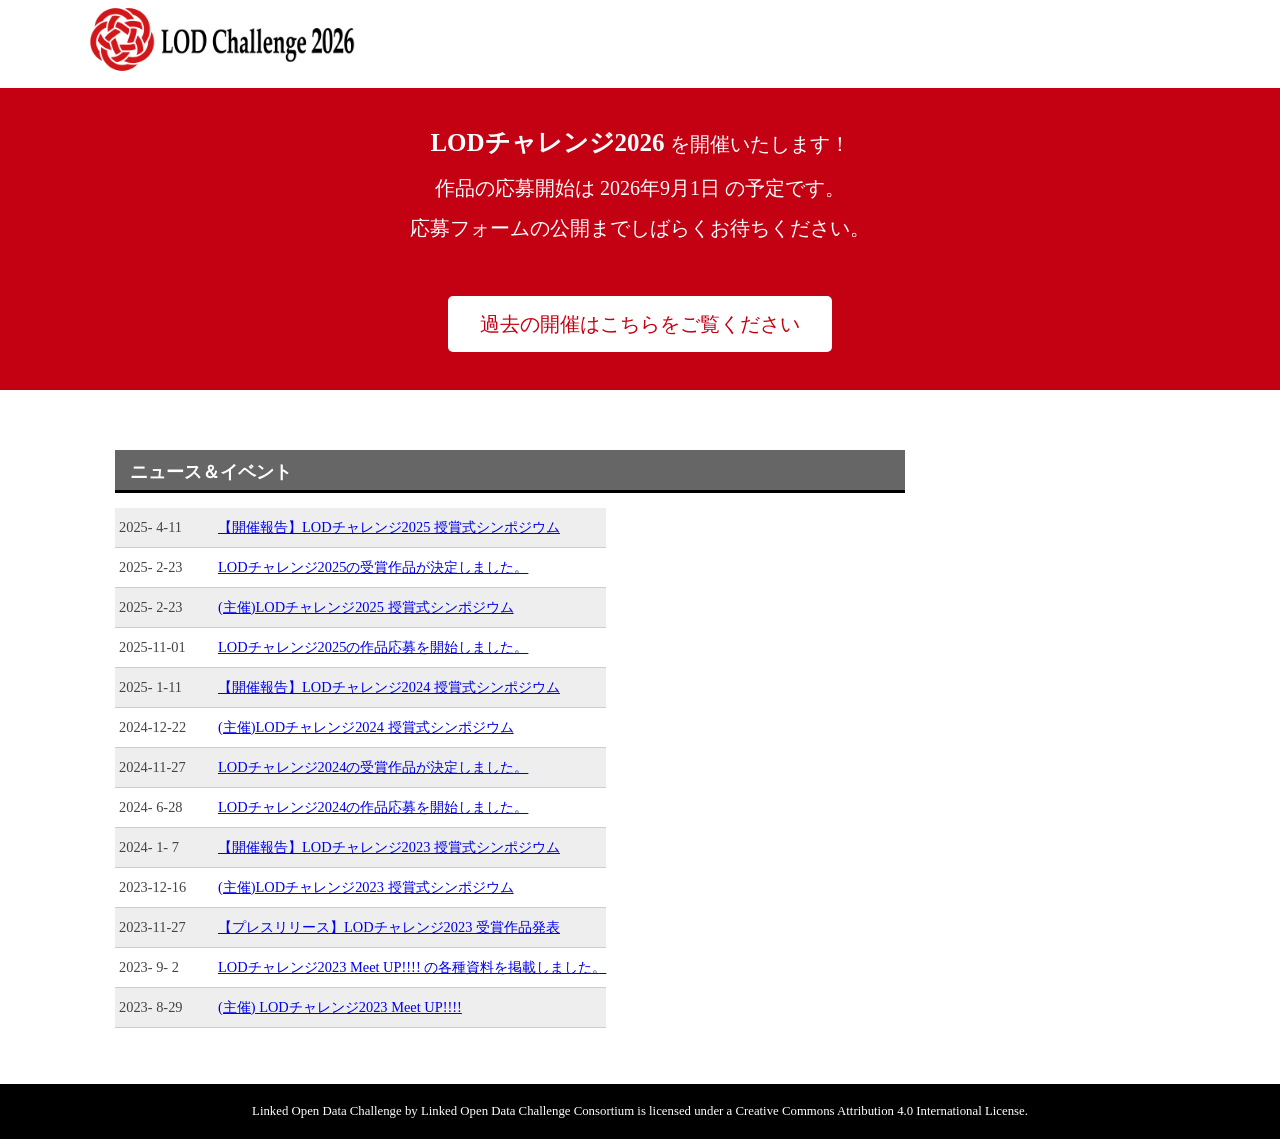
==== docs/index.html @ a2f98769 "update" ====
<!DOCTYPE html>
<html>
<head>
<meta http-equiv="Content-Type" content="text/html; charset=utf-8" />
<meta name="viewport" content="width=device-width,initial-scale=1.0,minimum-scale=1.0" />
<meta name="keywords" content="Linked Open Data Challenge 2026,LODチャレンジ2026,LODチャレンジ,Linked Open Data, LOD,オープンデータ,Open Data,Semantic Web,Ontology,人工知能,AI,ビッグデータ,データサイエンス,コンテスト,artificial intelligence" />
<meta name="description" content="Linked Open Data Challenge 2026 (LODチャレンジ2026)" />
<meta http-equiv="Content-Language" content="ja" />
<meta http-equiv="Content-Script-Type" content="text/javascript" />
<meta http-equiv="Content-Style-Type" content="text/css" />
<meta http-equiv="imagetoolbar" content="no" />
<!--OGP設定-->
<meta property="og:site_name" content="LODチャレンジ2026" />
<meta property="og:title" content="LODチャレンジ2026" />
<meta property="og:url" content="https://2026.lodc.jp/" />
<meta property="og:image" content="https://2026.lodc.jp/images/logo_img/2026_sns_share_img1.jpg" />
<meta property="og:description" content="LODチャレンジ2026" />
<meta property="og:type" content="website" />

<!--Twitter Card設定-->
<meta name="twitter:card" content="summary_large_image">
<meta name="twitter:site" content="@LodJapan">
<meta name="twitter:creator" content="@LodJapan">
<meta name="twitter:title" content="LODチャレンジ2026">
<meta name="twitter:description" content="LODチャレンジ2026">
<meta name="twitter:image:src" content="https://2026.lodc.jp/images/logo_img/2026_sns_share_img1.jpg">
<link rel="canonical" href="https://2026.lodc.jp/" />
<link href="./css/index.css" rel="stylesheet" type="text/css" media="all" />
<link rel="icon" href="https://2026.lodc.jp/favicon.ico"> <!-- ファビコン -->
<link rel="apple-touch-icon" sizes="180x180" href="https://2026.lodc.jp/apple-touch-icon.png"> <!-- スマホ用アイコン -->

<title>Linked Open Data Challenge 2026 (LODチャレンジ2026)</title>
</head>
<body>

<!------------------------------------ ここからメインコンテンツ ---------------------------------->
<div id="headerContentsFrame">
<a href="./"><img id="headerLogoImg" src="./images/logo_img/top_logo.png"></a>

</div>

<div class="redContentsFrame">

	<div class="redTextArea">
	<span style="font-size:125%;font-weight:bold;">LODチャレンジ2026</span> を開催いたします！<br>
	作品の応募開始は 2026年9月1日 の予定です。<br>
	応募フォームの公開までしばらくお待ちください。<br><br>
	<a href="https://2025.lodc.jp/previous.html" class="bg_white_rec" style="color: #C40013;" >過去の開催はこちらをご覧ください</a><br>
	
	</div>
	
</div>
<div class="mainContentsFrame flexFrame">
	<div class="mainLeftFrame" >
		<h2>ニュース＆イベント</h2>
		<!-- この部分のリンクは絶対パスで書くこと（previous.htmlに毎年分を積み重ねるため） -->
		<table class="newsTable">
		<tr>
		<th>2025- 4-11</th>
		<td><a href="https://2025.lodc.jp/awardSymposium2025Report.html">【開催報告】LODチャレンジ2025 授賞式シンポジウム</a></td></tr>
		<tr><th>2025- 2-23</th>
		<td><a href="https://2025.lodc.jp/awardPressRelease2025.html">LODチャレンジ2025の受賞作品が決定しました。</a></td></tr>
		<tr><th>2025- 2-23</th>
		<td><a href="https://lodc2025awards.peatix.com/">(主催)LODチャレンジ2025 授賞式シンポジウム</a></td></tr>
		<tr><th>2025-11-01</th>
		<td><a href="https://2025.lodc.jp/entry.html">LODチャレンジ2025の作品応募を開始しました。</a></td></tr>
		<th>2025- 1-11</th>
		<td><a href="https://2024.lodc.jp/awardSymposium2024Report.html">【開催報告】LODチャレンジ2024 授賞式シンポジウム</a></td></tr>
		<tr><th>2024-12-22</th>
		<td><a href="https://lodc2024awards.peatix.com/">(主催)LODチャレンジ2024 授賞式シンポジウム</a></td></tr>
		<tr><th>2024-11-27</th>
		<td><a href="https://2024.lodc.jp/awardPressRelease2024.html">LODチャレンジ2024の受賞作品が決定しました。</a></td></tr>
		<tr><th>2024- 6-28</th>
		<td><a href="https://2024.lodc.jp/entry.html">LODチャレンジ2024の作品応募を開始しました。</a></td></tr>
		<tr><th>2024- 1- 7</th>
		<td><a href="https://2023.lodc.jp/awardSymposium2023Report.html">【開催報告】LODチャレンジ2023 授賞式シンポジウム</a></td></tr>
		<tr><th>2023-12-16</th>
		<td><a href="https://lodc2023awards.peatix.com/">(主催)LODチャレンジ2023 授賞式シンポジウム</a></td></tr>
		<tr><th>2023-11-27</th>
		<td><a href="https://2023.lodc.jp/awardPressRelease2023.html">【プレスリリース】LODチャレンジ2023 受賞作品発表</a></td></tr>
		<tr><th>2023- 9- 2</th>
		<td><a href="https://2023.lodc.jp/technical_issue.html">LODチャレンジ2023 Meet UP!!!! の各種資料を掲載しました。</a></td></tr>
		<tr><th>2023- 8-29</th>
		<td><a href="https://lodc2023mu.peatix.com/">(主催) LODチャレンジ2023 Meet UP!!!!</a></td>
		</tr>
		</table>
	</div>
	<div class="mainRightFrame">
		<iframe src="https://www.facebook.com/plugins/page.php?href=https%3A%2F%2Fwww.facebook.com%2FLOD.challenge.Japan%2F&tabs=timeline&width=250&height=600&small_header=true&adapt_container_width=true&hide_cover=true&show_facepile=true&appId"
		style="border:none;overflow:hidden;height:600px;" scrolling="no" frameborder="0" allowTransparency="true"></iframe>
	</div>
</div>

</div>
<div id="footerContentsFrame">
	<p id="copyright">
		Linked Open Data Challenge by Linked Open Data Challenge Consortium is licensed under a Creative Commons Attribution 4.0 International License.
	</p>
</div>
</body>
</html>
---- docs/css/index.css ----
body{ margin : 0 ; }
/******  　ヘッダーコンテンツの枠   ******************************/
#headerContentsFrame {
	-moz-box-sizing: border-box;
	box-sizing: border-box;
	margin: 0 auto ;
	margin-top: 5px ;
	margin-bottom: 0 ;
	width: 1100px;
	background: #fff;
}

/******  　左上のロゴ画像   *********************/
#headerLogoImg {
	display:inline-block; 
	height:69px;
}
/******  　トップのナビゲーションメニュー   **********************/
ul#navMenu {
	display:inline-block; 
	list-style:none;
	margin:0 0 -7px 30px;
	padding:0;
}
ul#navMenu li {
	display: table;
	border-right:1px solid #CCC;
	float:left;
}
ul#navMenu li a {
	display: table-cell;
	vertical-align: middle;
	height: 60px ;
	padding: 0 20px ;
	text-decoration:none;
	background:#EEE;
	color:#444;
	font-size:95%;
	font-weight:bold;
	line-height:1.3;
}
ul#navMenu li a:hover , ul#navMenu li a#current { /* マウスON時 , カレント時 */
	background:#C40013;
	color:#fff;
}

/******  　ヘッダーやフッターの境目のボーダーライン   ***********/
.borderLine{
	-moz-box-sizing: border-box;
	box-sizing: border-box;
	margin: 0 ;
	padding: 0 ;
	width: 100%;
	border-style:none;
	border-top:3px solid #C40013;
}

/******  　赤背景コンテンツの枠   *******************************/
.redContentsFrame {
	-moz-box-sizing: border-box;
	box-sizing: border-box;
	margin: 0 auto ;
	margin-top: 10px ;
	margin-bottom: 5px ;
	padding: 30px 25px ;
	width: 100%;
	background: #C40013;
	line-height: 2;
	text-align:center;
	color:#fff;
	font-size:125%;
}
.redTextArea a:link { color: #fff; }
.redTextArea a:visited { color: #fff; }
.redTextArea a:hover { color: #fff; }
.redTextArea a:active { color: #fff; }

.bg_white_rec {
	display: inline-block;
	background: white;
	color: #C40013;
	padding: 0.5rem 2rem;
	margin: 0.5rem 0;
	border-radius: 5px;
	text-decoration:none;
}
.bg_white_rec a:link { color: #C40013; }
.bg_white_rec a:visited { color: #C40013; }
.bg_white_rec a:hover { color: #C40013; }
.bg_white_rec a:active { color: #C40013; }

/******  　メインコンテンツの枠   *******************************/
.mainContentsFrame {
	-moz-box-sizing: border-box;
	box-sizing: border-box;
	margin: 0 auto ;
	margin-top: 10px ;
	margin-bottom: 10px ;
	padding: 0 25px ;
	width: 1100px;
	background:#FFF.
	line-height: 2;
	color:#444;
}
.flexFrame {
	display: flex;
}
/******  　フッターコンテンツの枠   *******************************/
#footerContentsFrame {
	-moz-box-sizing: border-box;
	box-sizing: border-box;
	padding: 5px 0 ;
	width: 100%;
	background: #000;
	line-height: 1.5;
	text-align:center;
	font-size:80%;
	color:#fff;
	margin-top: 50px ;
}

/******  　その他もろもろ   *******************************/
#mainLogoImg {
	width:250px;
	max-width:50%;
}
.mainContentsFrame h1 {
	margin-top:70px;
}
.mainContentsFrame h2 {
	font-size:110%;
	color:#FFFFFF;
	background:#666666;
	border-bottom:3px solid #000000;
	margin-top:50px;
	padding: 10px 0 6px 15px;
}
.mainLeftFrame {
	width:calc(100% - 260px) ;
	border:0px solid blue;
	margin-right:9px;
}
.mainRightFrame {
	width:250px;
	border:0px solid blue;
	padding-top:30px;
}
.newsTable {
	font-size:90%;
	border-collapse: collapse;
	border-spacing: 0;
}
.newsTable th {
	text-align:left;
	width:95px;
	border-bottom:1px solid #CCC;
	padding:10px 0 10px 4px ;
	font-weight:normal
}
.newsTable td {
	text-align:left;
	border-bottom:1px solid #CCC;
	padding:10px 0 10px 4px ;
}
.newsTable tr:nth-child(odd){
	background-color: #eee
}
.sponserImg {
	float:left; 
	border: solid 1px #C0C0C0; 
	margin:10px;"
}
.partnerImg {
	width:140px;
	border: solid 1px #C0C0C0; 
	margin:10px;"
}
.kanren_link_img {
	max-height: 90px;
	max-width: 100%;
}
/******  過去の開催と受賞作品のページ用   *******************************************/
.previousCallenge {
	font-size:120%;
}

/******  実行委員会のページ用   *******************************************/
#member li {
	display: block;
	float: left;
	width: 200px;
	height: 350px;
	margin-right: 20px;
	line-height:0.5;
}
#member .portrait {
	width: 200px;
	margin-bottom: 0;
}
#member .role {
	font-weight: bold;
}
#member .name {
	font-size: 1.3em;
}
#member .belongsto {
	font-size: 90%;
}
.kaisokuTitle {
	font-weight:bold;
	margin: 12px 0 3px 0;
}
.kaisokuHonbun {
	font-size:small;
	margin: 3px 0 3px 10px;
}

/******  技術情報のページ用   *******************************************/
.slideFrame {
	border:1px solid #CCC; 
	border-width:1px; 
	margin-bottom:5px; 
	max-width: 100%; 
	display:block;
}

/******  メディアクエリ   *******************************************/
@media only screen and (max-width:1110px){
	#headerLogoImg {
		display:block; 
		margin:0 0 3px 4px;
	}
	#headerContentsFrame { width: 100%; }
 	.redContentsFrame , .mainContentsFrame ,  #footerContentsFrame {
		width: 100%;
		padding: 30px 40px ;
	}
	ul#navMenu {
		margin:0 0 -7px 0;
		width:100%;
	}
	ul#navMenu li {
		text-align:center;
		border-right:1px solid #CCC;
		width:16.4%;
	}
	ul#navMenu li a {
		padding: 0 0 ;
	}
}

@media only screen and (max-width:830px){
	.mainLeftFrame { width:100%;}
	.mainRightFrame {display:none;}
}
@media only screen and (max-width:705px){
	ul#navMenu li {
		width:33%;
		font-size:80%;
		border-right:1px solid #CCC;
		border-top:1px solid #CCC;
	}
 	.redContentsFrame , .mainContentsFrame ,  #footerContentsFrame {
		width: 100%;
		padding: 30px 20px ;
		font-size:90%;
	}
	.mainLeftFrame {
		margin-right:0px;
	}
	.borderLine{
		margin-top: 1px ;
	}
	.newsTable th {
		width:80px;
	}
}
@media only screen and (max-width:500px){
 	.redContentsFrame , .mainContentsFrame ,  #footerContentsFrame {
		padding: 30px 1px 30px 4px ;
	}
	.partnerImg {
		width:32%;
	}
	.mainContentsFrame h1 {
		font-size:150%;
		margin-top:15px;
	}
	.mainContentsFrame h2 {
		font-size:115%;
		margin-top:15px;
	}
	.previousCallenge {
		font-size:100%;
		margin-left:5px;
	}
	.topEventImg {
		width:100%;
	}
	#news_event {
		margin-top:40px;
	}
	#member li {
		width: 170px;
		height: 330px;
		margin-right: 5px;
		line-height:1;
	}
	#member .portrait {
		width: 170px;
		margin-bottom: 0;
	}
}
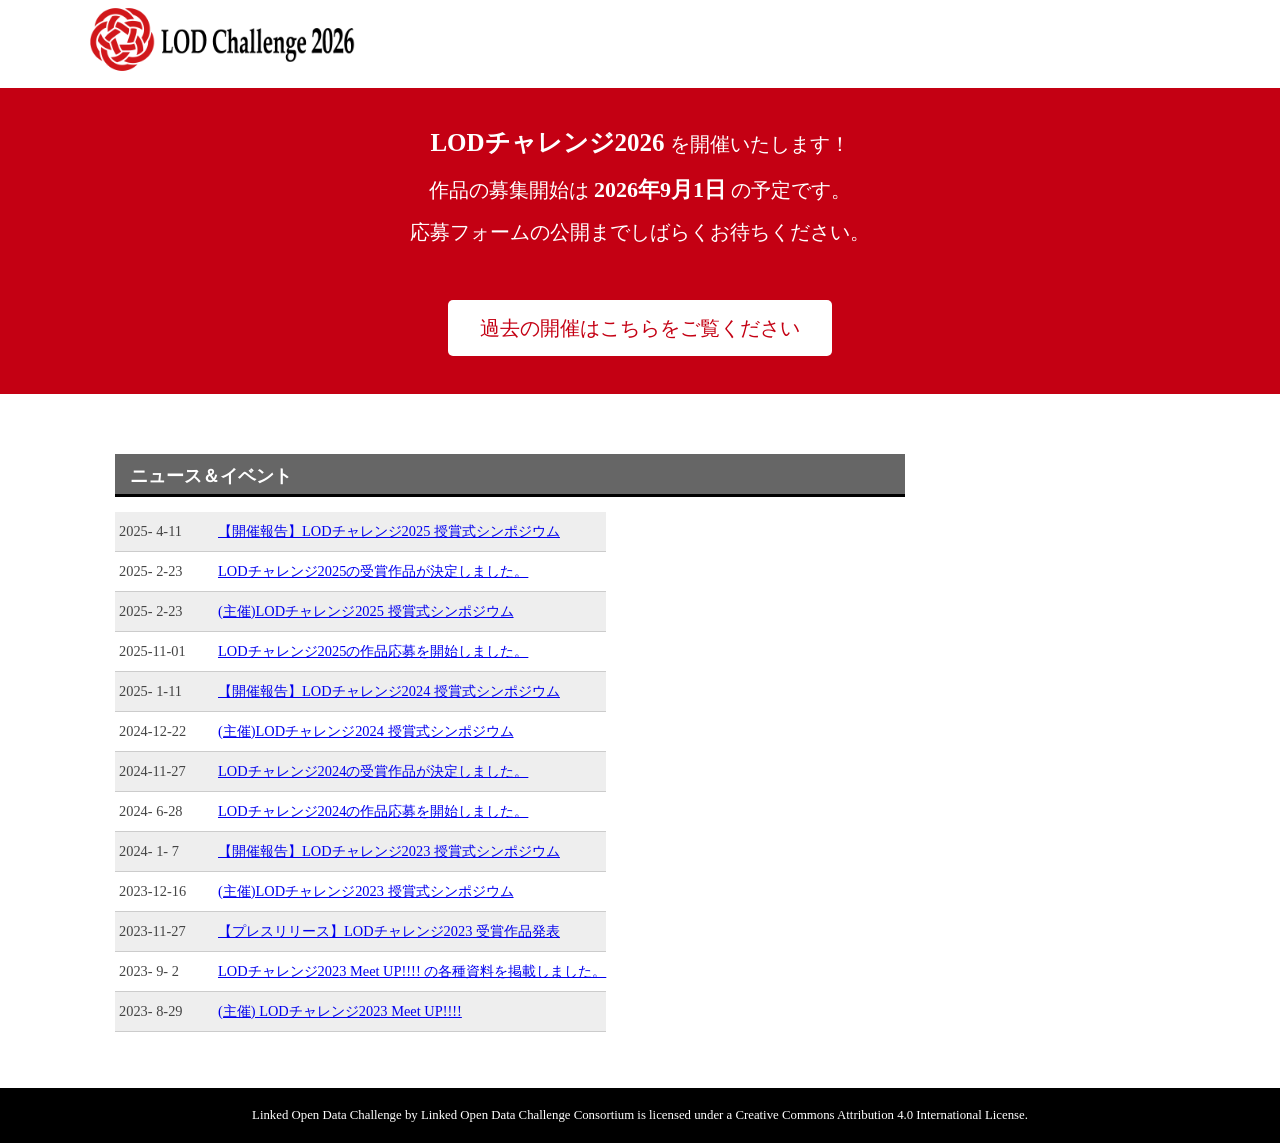
==== commit ecf0a223: "Update index.html" ====
--- a/docs/index.html
+++ b/docs/index.html
@@ -43,7 +43,7 @@
 
 	<div class="redTextArea">
 	<span style="font-size:125%;font-weight:bold;">LODチャレンジ2026</span> を開催いたします！<br>
-	作品の応募開始は 2026年9月1日 の予定です。<br>
+	作品の募集開始は <span style="font-size:110%;font-weight:bold;">2026年9月1日</span> の予定です。<br>
 	応募フォームの公開までしばらくお待ちください。<br><br>
 	<a href="https://2025.lodc.jp/previous.html" class="bg_white_rec" style="color: #C40013;" >過去の開催はこちらをご覧ください</a><br>
 	
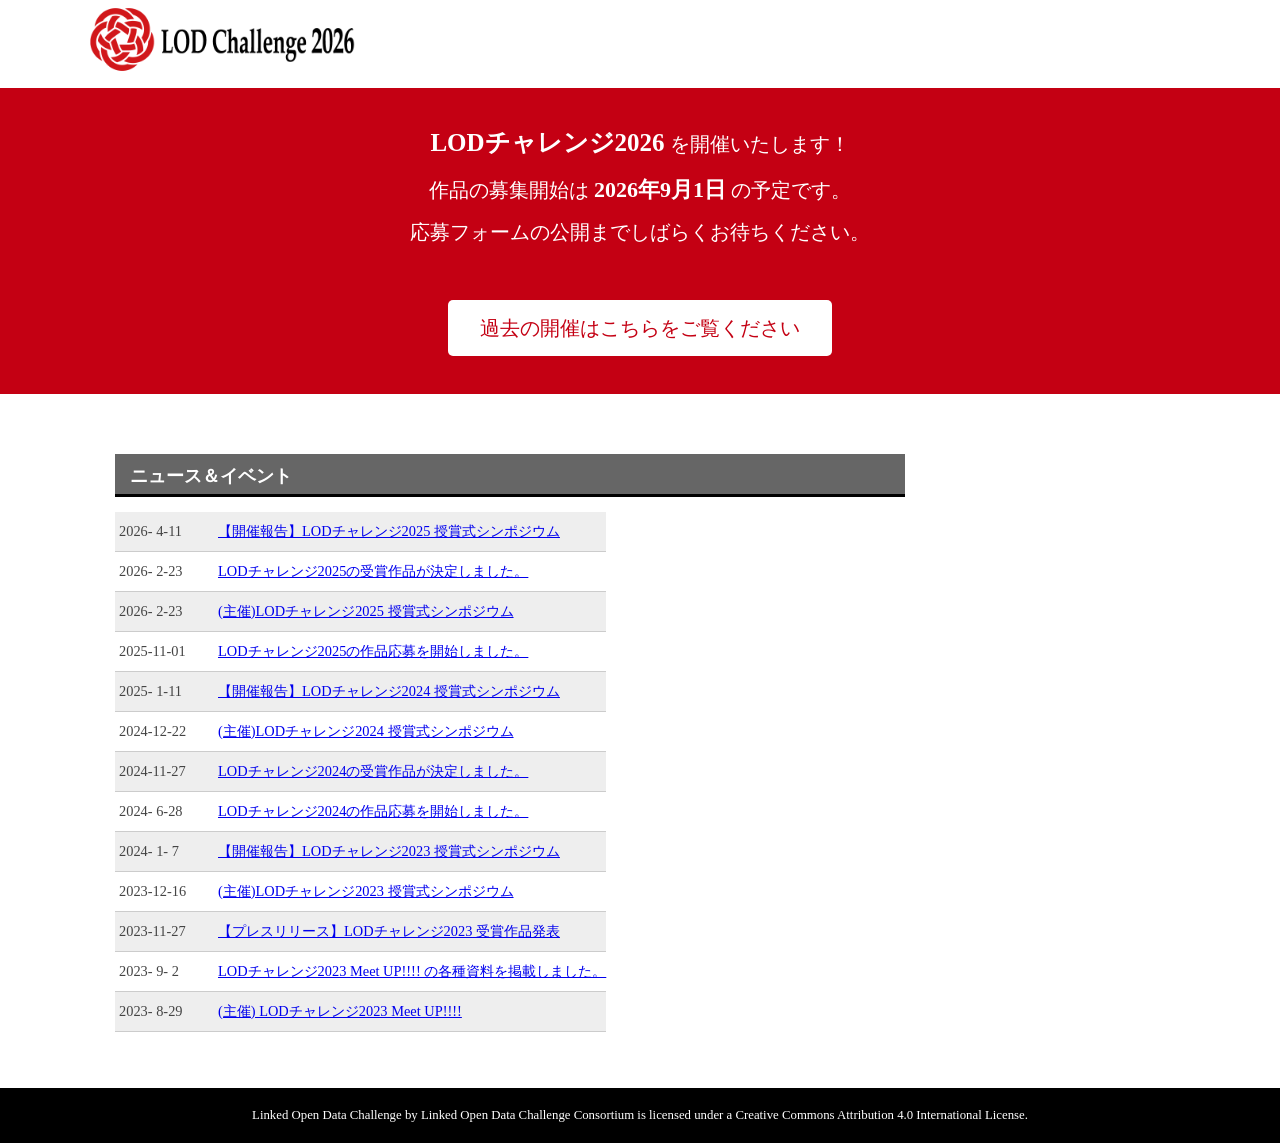
==== commit dd032978: "Update index.html" ====
--- a/docs/index.html
+++ b/docs/index.html
@@ -56,11 +56,11 @@
 		<!-- この部分のリンクは絶対パスで書くこと（previous.htmlに毎年分を積み重ねるため） -->
 		<table class="newsTable">
 		<tr>
-		<th>2025- 4-11</th>
+		<th>2026- 4-11</th>
 		<td><a href="https://2025.lodc.jp/awardSymposium2025Report.html">【開催報告】LODチャレンジ2025 授賞式シンポジウム</a></td></tr>
-		<tr><th>2025- 2-23</th>
+		<tr><th>2026- 2-23</th>
 		<td><a href="https://2025.lodc.jp/awardPressRelease2025.html">LODチャレンジ2025の受賞作品が決定しました。</a></td></tr>
-		<tr><th>2025- 2-23</th>
+		<tr><th>2026- 2-23</th>
 		<td><a href="https://lodc2025awards.peatix.com/">(主催)LODチャレンジ2025 授賞式シンポジウム</a></td></tr>
 		<tr><th>2025-11-01</th>
 		<td><a href="https://2025.lodc.jp/entry.html">LODチャレンジ2025の作品応募を開始しました。</a></td></tr>
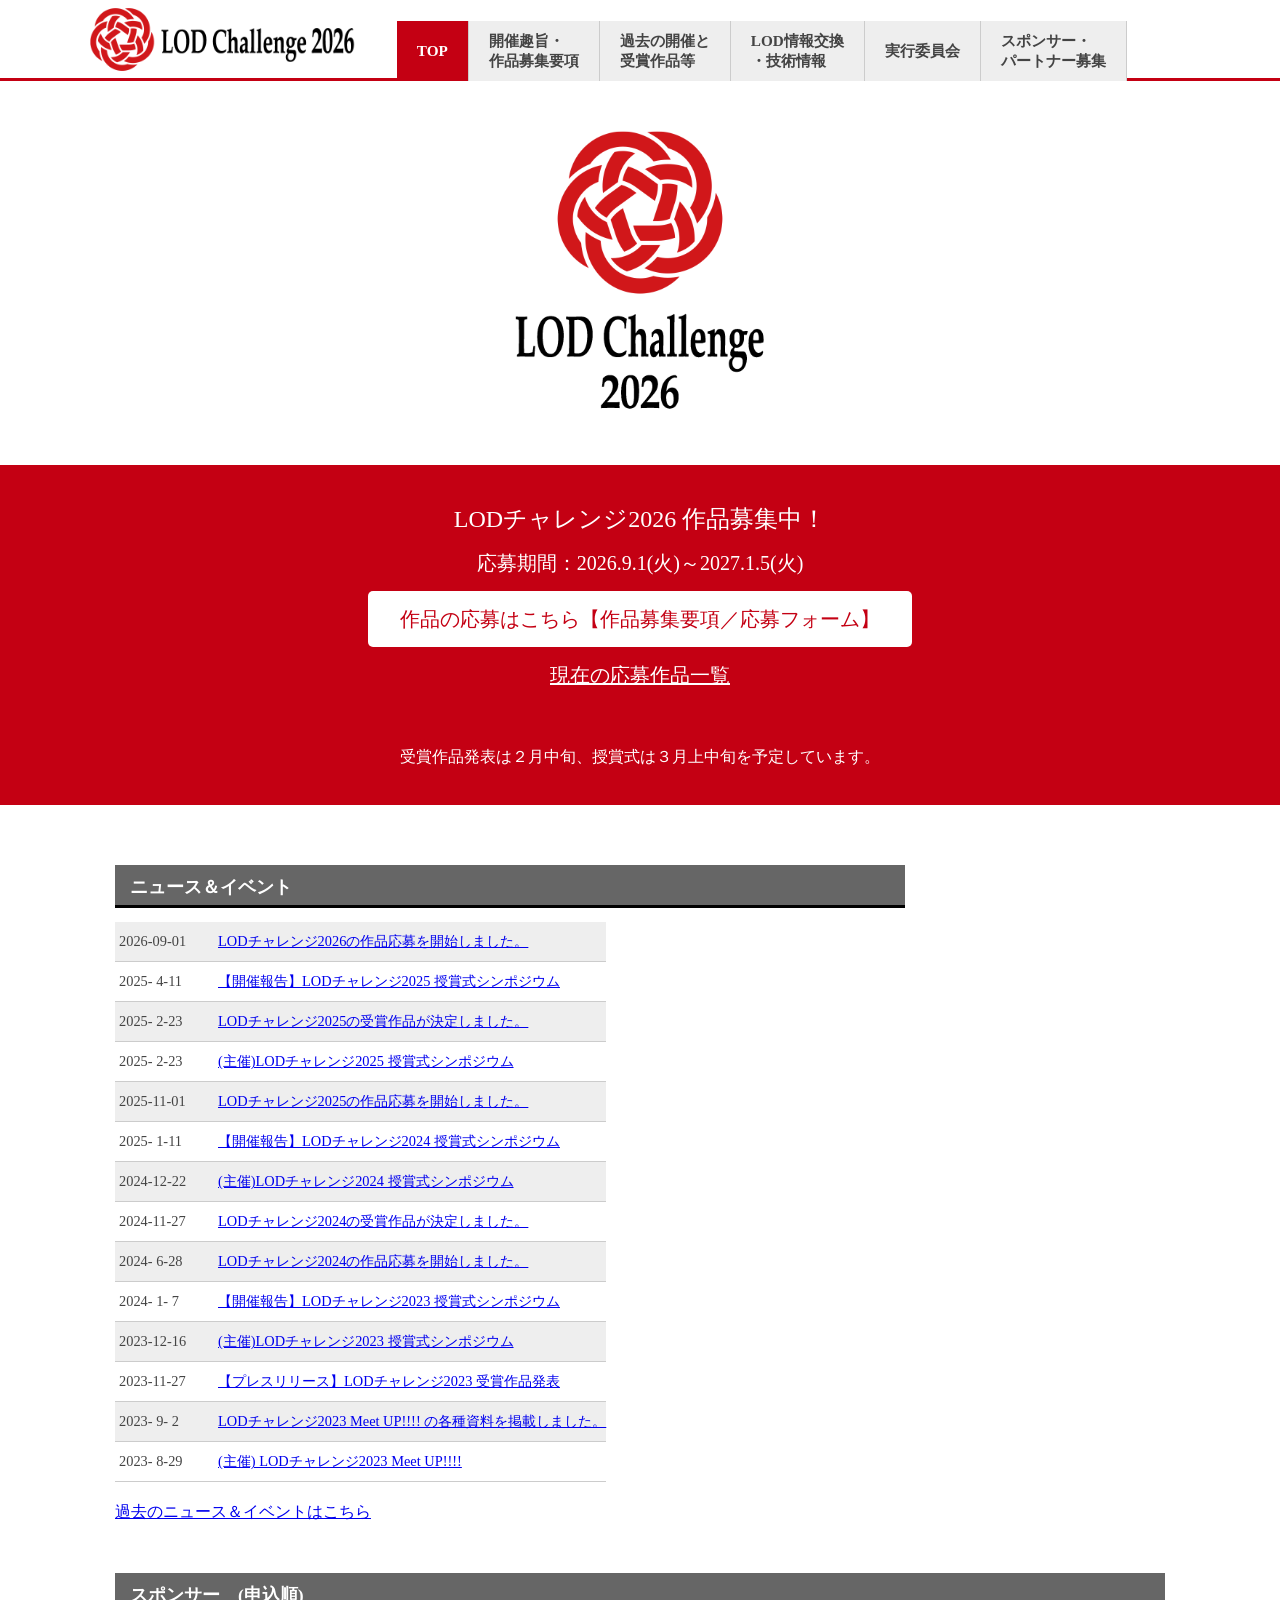
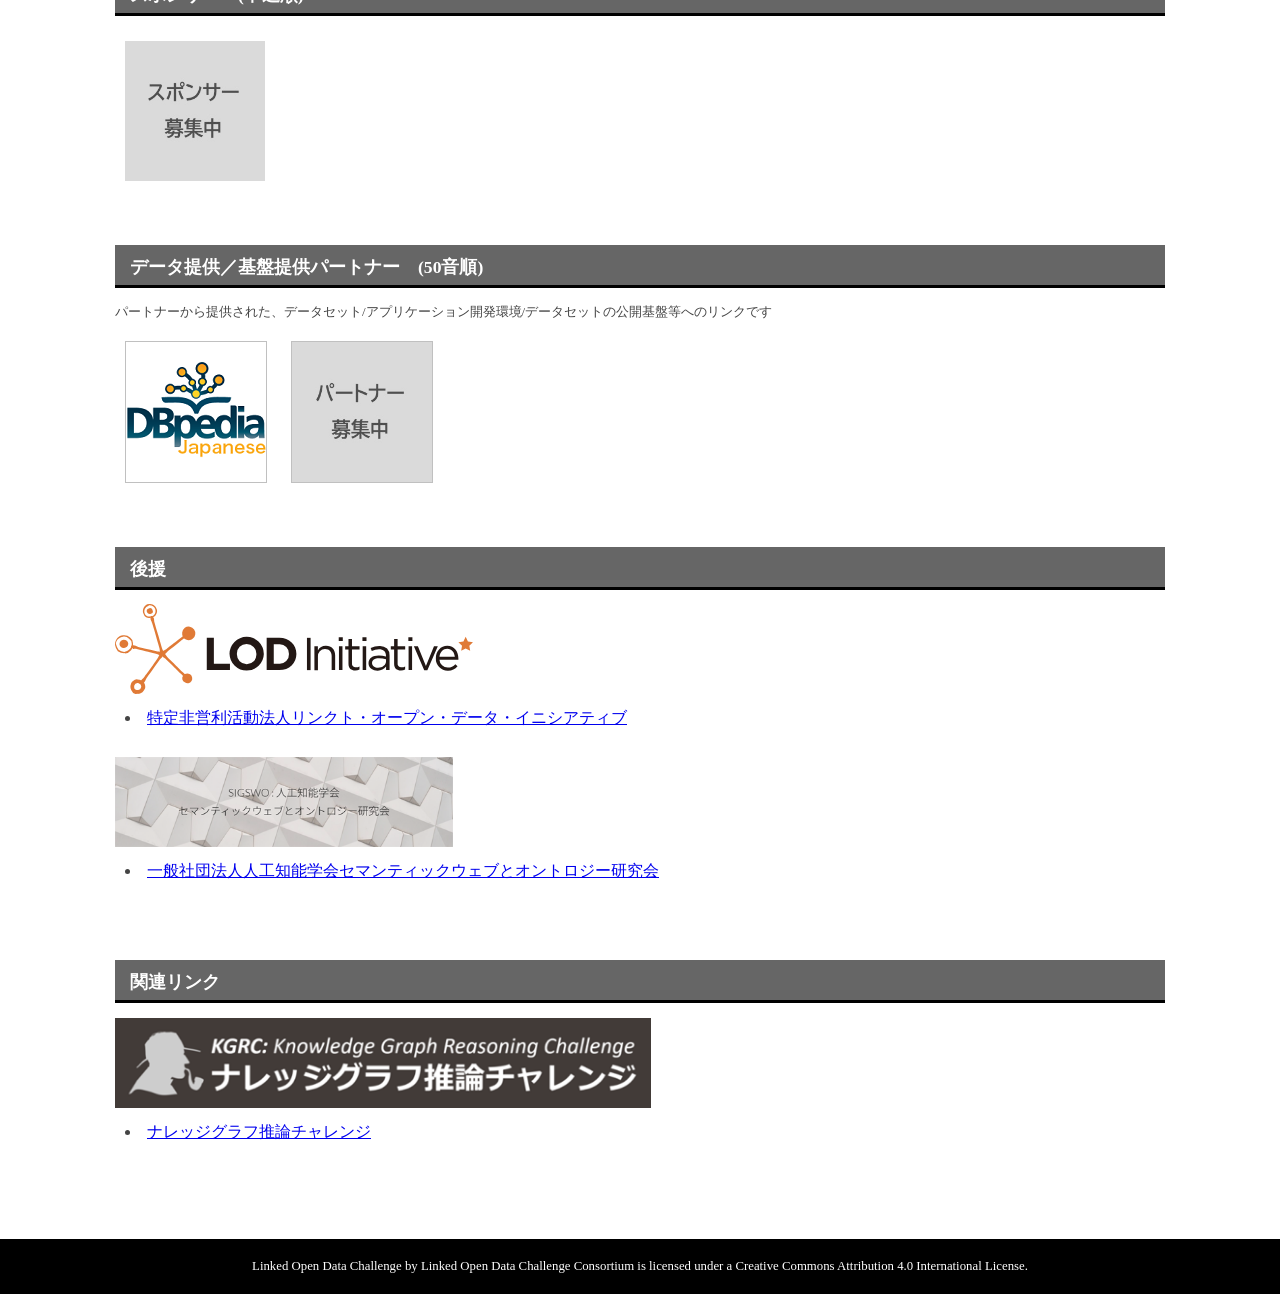
==== commit c1181c7e: "update" ====
--- a/docs/index.html
+++ b/docs/index.html
@@ -13,8 +13,8 @@
 <meta property="og:site_name" content="LODチャレンジ2026" />
 <meta property="og:title" content="LODチャレンジ2026" />
 <meta property="og:url" content="https://2026.lodc.jp/" />
-<meta property="og:image" content="https://2026.lodc.jp/images/logo_img/2026_sns_share_img1.jpg" />
-<meta property="og:description" content="LODチャレンジ2026" />
+<meta property="og:image" content="https://2026.lodc.jp/images/logo_img/2026_sns_share_img2.jpg" />
+<meta property="og:description" content="LODチャレンジ2026 応募期間：2026.09.01～2027.01.05" />
 <meta property="og:type" content="website" />
 
 <!--Twitter Card設定-->
@@ -22,8 +22,8 @@
 <meta name="twitter:site" content="@LodJapan">
 <meta name="twitter:creator" content="@LodJapan">
 <meta name="twitter:title" content="LODチャレンジ2026">
-<meta name="twitter:description" content="LODチャレンジ2026">
-<meta name="twitter:image:src" content="https://2026.lodc.jp/images/logo_img/2026_sns_share_img1.jpg">
+<meta name="twitter:description" content="LODチャレンジ2026 応募期間：2026.09.01～2027.01.05">
+<meta name="twitter:image:src" content="https://2026.lodc.jp/images/logo_img/2026_sns_share_img2.jpg">
 <link rel="canonical" href="https://2026.lodc.jp/" />
 <link href="./css/index.css" rel="stylesheet" type="text/css" media="all" />
 <link rel="icon" href="https://2026.lodc.jp/favicon.ico"> <!-- ファビコン -->
@@ -33,34 +33,107 @@
 </head>
 <body>
 
-<!------------------------------------ ここからメインコンテンツ ---------------------------------->
+<!------------------------------------ ここからヘッダーコンテンツ ---------------------------------->
 <div id="headerContentsFrame">
 <a href="./"><img id="headerLogoImg" src="./images/logo_img/top_logo.png"></a>
-
+<ul id="navMenu">
+	<li><a href="./" id="current">TOP</a></li>
+	<li><a href="./entry.html">開催趣旨・<br>作品募集要項</a></li>
+	<li><a href="./previous.html">過去の開催と<br>受賞作品等</a></li>
+	<li><a href="./technical_issue.html">LOD情報交換<br>・技術情報</a></li>
+	<li><a href="./committee.html">実行委員会</a></li>
+	<li><a href="./sponsor_partner.html">スポンサー・<br>パートナー募集</a></li>
+</ul>
+</div>
+<hr class="borderLine" />
+<!------------------------------------ ここからメインコンテンツ ---------------------------------->
+<div class="mainContentsFrame">
+	<div style="margin:50px 0; text-align:center;">
+	<img src="./images/logo_img/2026indexImg.png"/ id="mainLogoImg"><br>
+	</div>
 </div>
 
 <div class="redContentsFrame">
 
-	<div class="redTextArea">
-	<span style="font-size:125%;font-weight:bold;">LODチャレンジ2026</span> を開催いたします！<br>
-	作品の募集開始は <span style="font-size:110%;font-weight:bold;">2026年9月1日</span> の予定です。<br>
-	応募フォームの公開までしばらくお待ちください。<br><br>
-	<a href="https://2025.lodc.jp/previous.html" class="bg_white_rec" style="color: #C40013;" >過去の開催はこちらをご覧ください</a><br>
-	
-	</div>
-	
+
+	<!--
+	<div class="redTextArea">
+	LODチャレンジ2026へのご応募をありがとうございました！<br>
+	※LODチャレンジ2026は2026/9/1から応募開始予定です（詳細は近日公開します）<br>
+	<a href="awardSymposium2026Report.html" class="bg_white_rec" style="color: #C40013;" >LODチャレンジ2026授賞式シンポジウム 開催報告</a><br>
+	<a href="https://docs.google.com/spreadsheets/d/11za_7VkMiZYuHGAU6UUtFRNASAyQXLjS9zBCwoJtbpk/edit?usp=sharing">応募作品の一覧はこちら</a>
+	</div>
+	-->
+	
+	<!--
+	<div class="redTextArea">
+	LODチャレンジ2026 受賞作品が決定しました！<br>
+	<a href="awardPressRelease2026.html" class="bg_white_rec" style="color: #C40013;" >★ LODチャレンジ2026 受賞作品一覧 ★</a><br><br>
+	<a href="https://lodc2026awards.peatix.com/">授賞式シンポジウムへのご参加をありがとうございました！<br><img src="images/award/LODC2026sympoLogo_s.png" class="topEventImg"/></a><br>
+	<a href="https://docs.google.com/spreadsheets/d/11za_7VkMiZYuHGAU6UUtFRNASAyQXLjS9zBCwoJtbpk/edit?usp=sharing">応募作品の一覧はこちら</a>
+	-->
+
+	<!--
+	<div class="redTextArea">
+	LODチャレンジ2026 受賞作品が決定しました！<br>
+	<a href="awardPressRelease2026.html" class="bg_white_rec" style="color: #C40013;" >★ LODチャレンジ2026 受賞作品一覧 ★</a><br><br>
+	<a href="https://lodc2026awards.peatix.com/">2026.3.15 授賞式シンポジウム 参加者募集中！<br><img src="images/award/LODC2026sympoLogo_s.png" class="topEventImg"/></a><br>
+	<a href="https://docs.google.com/spreadsheets/d/11za_7VkMiZYuHGAU6UUtFRNASAyQXLjS9zBCwoJtbpk/edit?usp=sharing">応募作品の一覧はこちら</a>
+	</div>
+	-->
+
+	<!--
+	<div class="redTextArea">
+	LODチャレンジ2026へのご応募をありがとうございました！<br>
+	作品の審査結果は2月23日に公開予定です<br>
+	<a href="https://docs.google.com/spreadsheets/d/11za_7VkMiZYuHGAU6UUtFRNASAyQXLjS9zBCwoJtbpk/edit?usp=sharing" class="bg_white_rec" style="color: #C40013;">LODチャレンジ2026 応募作品一覧</a><br><br>
+	<a href="https://lodc2026awards.peatix.com/">2026.3.15 授賞式シンポジウム 参加者募集中！<br><img src="images/award/LODC2026sympoLogo_s.png" class="topEventImg"/></a>
+	</div>
+	-->
+
+
+	<!--
+	<div class="redTextArea">
+	LODチャレンジ2026へのご応募をありがとうございました！<br>
+	作品の審査結果は2月中旬以降に公開予定です。<br>
+	<a href="https://docs.google.com/spreadsheets/d/11za_7VkMiZYuHGAU6UUtFRNASAyQXLjS9zBCwoJtbpk/edit?usp=sharing" class="bg_white_rec" style="color: #C40013;">LODチャレンジ2026 応募作品一覧</a><br>
+	授賞式：2026年3月15日(日) 午後<br>
+	国立情報学研究所／オンラインのハイブリッド方式<br>
+	</div>
+	-->
+
+	<!--
+	<div class="redTextArea">
+	LODチャレンジ2026 <span style="font-weight:bold;">募集期限を延長しました！</span><br>
+	応募期間：2026.11.1～<span style="font-weight:bold; text-decoration:underline;">2026.1.25(日)</span><br>
+	<a href="entry.html" class="bg_white_rec" style="color: #C40013;" >作品の応募はこちら【作品募集要項／応募フォーム】</a><br>
+	<a href="https://docs.google.com/spreadsheets/d/11za_7VkMiZYuHGAU6UUtFRNASAyQXLjS9zBCwoJtbpk/edit?usp=sharing">現在の応募作品一覧</a>
+	</div>
+	-->
+
+	<div class="redTextArea">
+	<span style="font-size:120%">LODチャレンジ2026 作品募集中！</span><br>
+	応募期間：2026.9.1(火)～2027.1.5(火)<br>
+	<a href="entry.html" class="bg_white_rec" style="color: #C40013;" >作品の応募はこちら【作品募集要項／応募フォーム】</a><br>
+	<a href="https://docs.google.com/spreadsheets/d/107TwfLSbiNcuHM2gIHmRmp1JsxgPm8GwnYmjIuVyZDI/edit?usp=sharing">現在の応募作品一覧</a><br><br>
+	<span style="font-size:80%">受賞作品発表は２月中旬、授賞式は３月上中旬を予定しています。</span>
+
+	
+	</div>
+
 </div>
 <div class="mainContentsFrame flexFrame">
 	<div class="mainLeftFrame" >
 		<h2>ニュース＆イベント</h2>
 		<!-- この部分のリンクは絶対パスで書くこと（previous.htmlに毎年分を積み重ねるため） -->
 		<table class="newsTable">
-		<tr>
-		<th>2026- 4-11</th>
+		<tr><th>2026-09-01</th>
+		<td><a href="https://2026.lodc.jp/entry.html">LODチャレンジ2026の作品応募を開始しました。</a></td></tr>
+		<tr><th>2025- 4-11</th>
 		<td><a href="https://2025.lodc.jp/awardSymposium2025Report.html">【開催報告】LODチャレンジ2025 授賞式シンポジウム</a></td></tr>
-		<tr><th>2026- 2-23</th>
+		<tr><th>2025- 2-23</th>
 		<td><a href="https://2025.lodc.jp/awardPressRelease2025.html">LODチャレンジ2025の受賞作品が決定しました。</a></td></tr>
-		<tr><th>2026- 2-23</th>
+		<tr><th>2025- 2-23</th>
 		<td><a href="https://lodc2025awards.peatix.com/">(主催)LODチャレンジ2025 授賞式シンポジウム</a></td></tr>
 		<tr><th>2025-11-01</th>
 		<td><a href="https://2025.lodc.jp/entry.html">LODチャレンジ2025の作品応募を開始しました。</a></td></tr>
@@ -84,6 +157,7 @@
 		<td><a href="https://lodc2023mu.peatix.com/">(主催) LODチャレンジ2023 Meet UP!!!!</a></td>
 		</tr>
 		</table>
+		<div style="text-align:left;margin:20px 0 0 0;"> <a href="./previous.html#news_event" target="_self">過去のニュース＆イベントはこちら</a></div>
 	</div>
 	<div class="mainRightFrame">
 		<iframe src="https://www.facebook.com/plugins/page.php?href=https%3A%2F%2Fwww.facebook.com%2FLOD.challenge.Japan%2F&tabs=timeline&width=250&height=600&small_header=true&adapt_container_width=true&hide_cover=true&show_facepile=true&appId"
@@ -91,6 +165,151 @@
 	</div>
 </div>
 
+<div class="mainContentsFrame">
+	<!-- 
+     <h2>Platinumスポンサー</h2>
+	
+	<!-- 日本オラクル株式会社-->
+	<!--
+	<a href="https://docs.google.com/presentation/d/12QEOy2oY_BX7IPUoRKZCt6Fl9JPtBahR/edit#slide=id.p1" target="_blank" title="日本オラクル株式会社"><img src="./images/sp_logo/spP_Oracle.png" alt="日本オラクル株式会社" class="sponserImg" style="width:200px;"></a>
+	<div style="height:200px;vertical-align:middle;display:table-cell;">
+	日本オラクル株式会社
+	</div><p style="clear: both; margin-bottom:40px;"></p>
+	<a href="sponsor_partner.html"><img src="images/sp_logo/sponser_img.jpg" alt="スポンサー募集中" width="200" border="0" hspace="10" vspace="10"></a>
+	-->
+	<!-- 
+	<a href="sponsor_partner.html"><img src="images/sp_logo/sponser_img.jpg" alt="スポンサー募集中" width="200" border="0" hspace="10" vspace="10"></a>
+	-->
+	
+	<h2>スポンサー　(申込順)</h2>
+
+	<!--(そ) 株式会社ソケッツ-->
+	<!--
+	<a href="https://www.sockets.co.jp/" target="_blank" title="株式会社ソケッツ"><img src="./images/sp_logo/Sockets_square.png" alt="株式会社ソケッツ" class="sponserImg" style="width:140px;"></a>
+	<div style="height:160px;vertical-align:middle;display:table-cell;">
+	株式会社ソケッツ
+	</div><p style="clear: both;"></p>
+	-->
+
+	<!--(い) 株式会社インターネットイニシアティブ-->
+	<!--
+	<a href="https://www.iij.ad.jp/" target="_blank" title="株式会社インターネットイニシアティブ"><img src="./images/sp_logo/spG_IIJ_logo.png" alt="株式会社インターネットイニシアティブ" class="sponserImg" style="width:140px;"></a>
+	<div style="height:160px;vertical-align:middle;display:table-cell;">
+	株式会社インターネットイニシアティブ
+	</div><p style="clear: both;"></p>
+	-->
+	
+	<!--(り) 株式会社リヴィティエ-->
+	<!--
+	<a href="https://revitie.jp/" target="_blank" title="株式会社リヴィティエ"><img src="./images/sp_logo/revitie_logo.jpg" alt="株式会社リヴィティエ" class="sponserImg" style="width:140px;"></a>
+	<div style="height:160px;vertical-align:middle;display:table-cell;">
+	株式会社リヴィティエ
+	</div><p style="clear: both;"></p>
+	-->
+
+	<!--(い) Info Lounge-->
+	<!--
+	<a href="https://info-lounge.jp/" target="_blank" title="インフォ・ラウンジ株式会社"><img src="./images/sp_logo/spG_infolounge_logo.png" alt="インフォ・ラウンジ株式会社" class="sponserImg" style="width:140px;"></a>
+	<div style="height:160px;vertical-align:middle;display:table-cell;">
+	インフォ・ラウンジ株式会社
+	</div><p style="clear: both;"></p>
+	-->
+
+	<!--(お) オントロノミー合同会社 -->
+	<!--
+	<a href="https://www.ontolonomy.co.jp" target="_blank" title="ontolonomy"><img src="./images/sp_logo/spG_ontolonomy.png" alt="オントロノミー合同会社" class="sponserImg" style="width:140px;"></a>
+	<div style="height:160px;vertical-align:middle;display:table-cell;">
+	オントロノミー合同会社
+	</div><p style="clear: both;"></p>
+	-->
+	
+
+	<!--(こ) Code for Japan-->
+	<!--
+	<a href="https://www.code4japan.org/" target="_blank" title="Code for Japan"><img src="./images/sp_logo/spG_CfJlogo.jpg" alt="Code for Japan" class="sponserImg" style="width:140px;"></a>
+	<div style="height:160px;vertical-align:middle;display:table-cell;">
+	Code for Japan
+	</div><p style="clear: both;"></p>
+	-->
+	
+	<!--(り) 特定非営利活動法人リンクト・オープン・データ・イニシアティブ-->
+	<!--
+	<a href="https://linkedopendata.jp/" target="_blank" title="Code for Japan"><img src="./images/sp_logo/spG_lodi.jpg" alt="特定非営利活動法人リンクト・オープン・データ・イニシアティブ" class="sponserImg" style="width:140px;"></a>
+	<div style="height:160px;vertical-align:middle;display:table-cell;">
+	特定非営利活動法人リンクト・オープン・データ・イニシアティブ
+	</div><p style="clear: both;"></p>
+	-->
+	
+	<a href="sponsor_partner.html"><img src="images/sp_logo/sponser_img.jpg" alt="スポンサー募集中" width="140" border="0" hspace="10" vspace="10"></a>
+	
+	<h2 id="partner">データ提供／基盤提供パートナー　(50音順)</h2>
+	<div style="margin:6px 0 10px 0; font-size:small;">パートナーから提供された、データセット/アプリケーション開発環境/データセットの公開基盤等へのリンクです</div>
+
+	<!--(が) 学習指導要領LOD -->
+	<!--
+		<a href="https://w3id.org/jp-cos/" target="_blank" title="学習指導要領LOD"><img src="./images/sp_logo/jp-cos-logo.png" alt="学習指導要領LOD" class="partnerImg"></a>
+	-->
+
+	<!--(き) 教科書LOD -->
+	<!--
+		<a href="https://w3id.org/jp-textbook/" target="_blank" title="教科書LOD"><img src="./images/sp_logo/textbook-logo.png" alt="教科書LOD" class="partnerImg"></a>
+	-->
+		
+	<!--(こ) 国文学研究資料館-->
+	<!--
+		<a href="https://www.nijl.ac.jp/pages/cijproject/data_set_list.html" target="_blank" title="国文学研究資料館"><img src="./images/sp_logo/kokubunken.jpg" alt="国文学研究資料館" class="partnerImg"></a>
+	-->
+		
+	<!--(こ) 国立国会図書館 -->
+	<!--
+		<a href="https://www.ndl.go.jp/jp/dlib/standards/lod/index.html" target="_blank" title="国立国会図書館"><img src="./images/sp_logo/pt_ndl_logo.png" alt="国立国会図書館" class="partnerImg"></a>
+		
+	<!--(し) ししょまろはん -->
+	<!--
+		<a href="http://libmaro.kyoto.jp/" target="_blank" title="ししょまろはん"><img src="./images/sp_logo/shishomaro2023.jpg" alt="ししょまろはん" class="partnerImg"></a>
+	-->
+
+	<!--(で) DBペディア -->
+		<a href="http://ja.dbpedia.org" target="_blank" title="DBpediaJapanese"><img src="./images/sp_logo/pt_dbpedia_logo.png" alt="DBpediaJapanese" class="partnerImg"></a>
+
+	<!--(ぶ) 文化庁 -->
+	<!--
+		<a href="https://mediag.bunka.go.jp/madb_lab/" target="_blank" title="文化庁"><img src="./images/sp_logo/pt_MADB.png" alt="文化庁" class="partnerImg"></a>
+	-->
+
+	<!--(よ) 横浜市芸術文化振興財団-->
+	<!--
+		<a href="https://artnavi.yokohama/lod/" target="_blank" title="横浜市芸術文化振興財団"><img src="./images/sp_logo/pt_YAF_logo.png" alt="横浜市芸術文化振興財団" class="partnerImg"></a>
+	-->
+		
+	<!--(り) LinkData.org	-->
+	<!--
+		<a href="https://linkdata.org/" target="_blank" title="LinkData.org"><img src="./images/sp_logo/pt_linkdata.png" alt="LinkData.org" class="partnerImg"></a>
+	-->
+	
+	<a href="sponsor_partner.html"><img src="images/sp_logo/partner_img.jpg" alt="パートナー募集中" class="partnerImg"></a>
+	
+	<h2>後援</h2>
+	<a href="http://linkedopendata.jp/" title="特定非営利活動法人リンクト・オープン・データ・イニシアティブ"><img src="./images/sp_logo/lodi_logo.svg" alt="特定非営利活動法人リンクト・オープン・データ・イニシアティブ" class="kanren_link_img"></a>
+	<li style="margin:10px;"><a href="http://linkedopendata.jp/" target="_blank">特定非営利活動法人リンクト・オープン・データ・イニシアティブ</a></li>
+	<br>
+	<a href="http://www.sigswo.org/" title="一般社団法人人工知能学会セマンティックウェブとオントロジー研究会"><img src="./images/sp_logo/SIGSWO.png" alt="一般社団法人人工知能学会セマンティックウェブとオントロジー研究会" class="kanren_link_img"></a>
+	<li style="margin:10px;"><a href="http://www.sigswo.org/" target="_blank">一般社団法人人工知能学会セマンティックウェブとオントロジー研究会</a></li>
+	<br>
+
+	<h2>関連リンク</h2>
+	<!--
+	<a href="https://iswc2026.semanticweb.org/" title="THE 24th INTERNATIONAL SEMANTIC WEB CONFERENCE"><img src="./images/sp_logo/ISWC2026.jpg" alt="THE 24th INTERNATIONAL SEMANTIC WEB CONFERENCE" class="kanren_link_img"></a>
+	<li style="margin:10px;"><a href="https://iswc2026.semanticweb.org/" target="_blank">THE 24th INTERNATIONAL SEMANTIC WEB CONFERENCE</a></li>
+	<br>
+	-->
+	<a href="https://challenge.knowledge-graph.jp/2024/" title="ナレッジグラフ推論チャレンジ"><img src="./images/sp_logo/kgrc2023.png" alt="ナレッジグラフ推論チャレンジ" class="kanren_link_img"></a>
+	<li style="margin:10px;"><a href="https://challenge.knowledge-graph.jp/2024/" target="_blank">ナレッジグラフ推論チャレンジ</a></li>
+	<br>
+	<!--
+	<a href="https://products.sint.co.jp/pg_battle/" title="PG BATTLE"><img src="./images/sp_logo/pgb_01_480.png" alt="PG BATTLE" class="kanren_link_img"></a>
+	-->
+	<br>
 </div>
 <div id="footerContentsFrame">
 	<p id="copyright">
@@ -98,4 +317,4 @@
 	</p>
 </div>
 </body>
-</html>+</html>
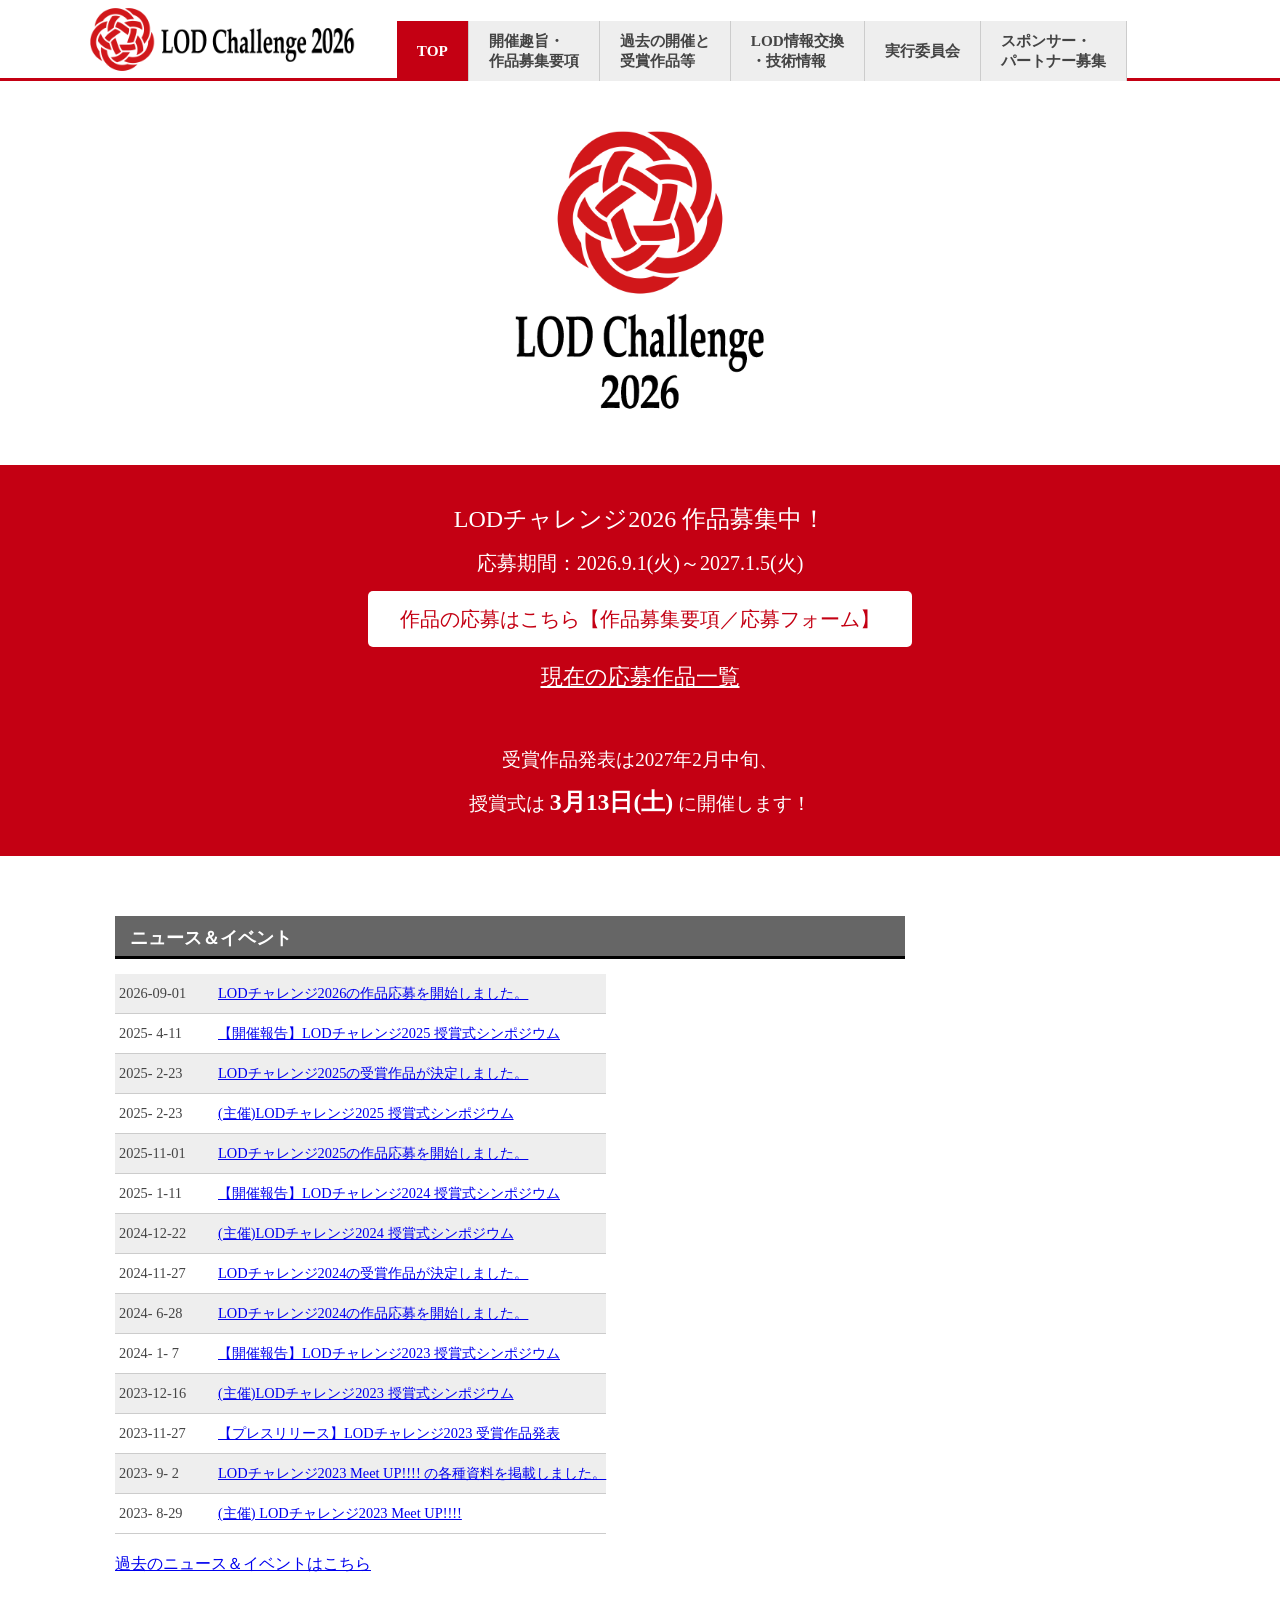
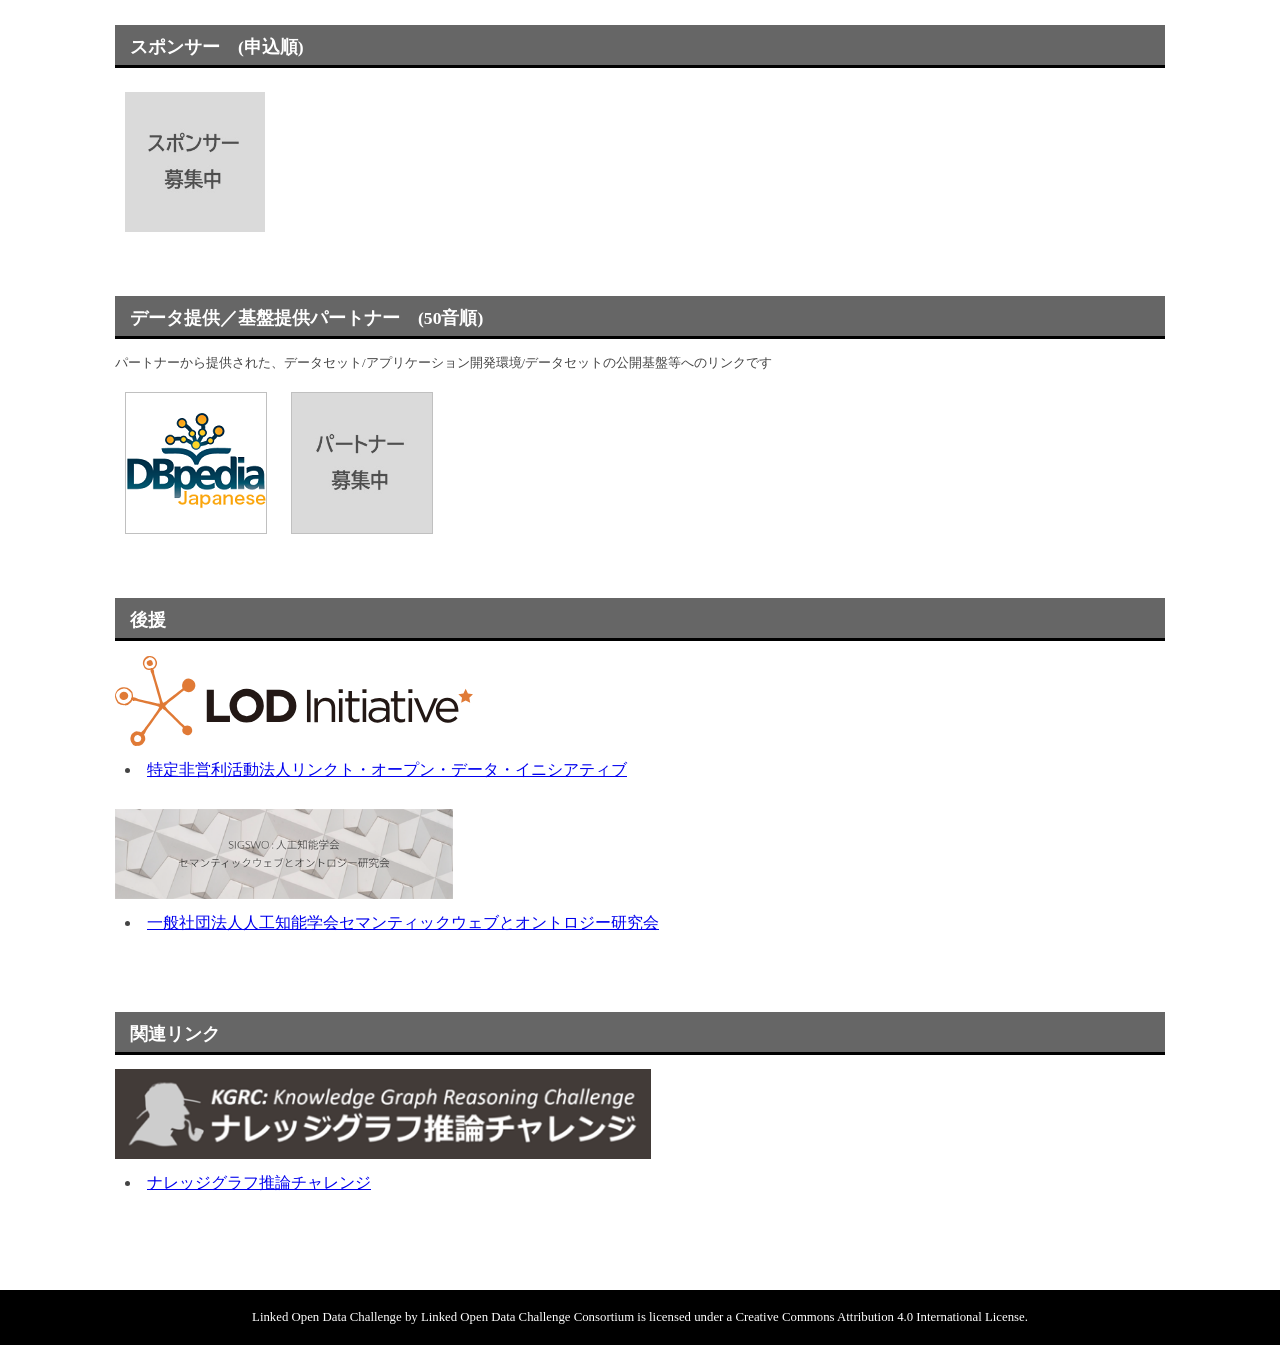
==== commit 404023cb: "Update index.html" ====
--- a/docs/index.html
+++ b/docs/index.html
@@ -102,21 +102,23 @@
 	</div>
 	-->
 
-	<!--
-	<div class="redTextArea">
-	LODチャレンジ2026 <span style="font-weight:bold;">募集期限を延長しました！</span><br>
-	応募期間：2026.11.1～<span style="font-weight:bold; text-decoration:underline;">2026.1.25(日)</span><br>
+	<div class="redTextArea">
+	<span style="font-size:120%">LODチャレンジ2026 作品募集中！</span><br>
+	応募期間：2026.9.1(火)～2027.1.5(火)<br>
 	<a href="entry.html" class="bg_white_rec" style="color: #C40013;" >作品の応募はこちら【作品募集要項／応募フォーム】</a><br>
-	<a href="https://docs.google.com/spreadsheets/d/11za_7VkMiZYuHGAU6UUtFRNASAyQXLjS9zBCwoJtbpk/edit?usp=sharing">現在の応募作品一覧</a>
-	</div>
-	-->
-
+	<span style="font-size:110%;;"><a href="https://docs.google.com/spreadsheets/d/107TwfLSbiNcuHM2gIHmRmp1JsxgPm8GwnYmjIuVyZDI/edit?usp=sharing">現在の応募作品一覧</a></span><br><br>
+	<span style="font-size:95%">受賞作品発表は2027年2月中旬、<br>授賞式は <span style="font-size:125%; font-weight:bold;">3月13日(土)</span> に開催します！</span>
+
+	<!--
 	<div class="redTextArea">
 	<span style="font-size:120%">LODチャレンジ2026 作品募集中！</span><br>
 	応募期間：2026.9.1(火)～2027.1.5(火)<br>
 	<a href="entry.html" class="bg_white_rec" style="color: #C40013;" >作品の応募はこちら【作品募集要項／応募フォーム】</a><br>
 	<a href="https://docs.google.com/spreadsheets/d/107TwfLSbiNcuHM2gIHmRmp1JsxgPm8GwnYmjIuVyZDI/edit?usp=sharing">現在の応募作品一覧</a><br><br>
 	<span style="font-size:80%">受賞作品発表は２月中旬、授賞式は３月上中旬を予定しています。</span>
+	-->
+
+
 
 	
 	</div>
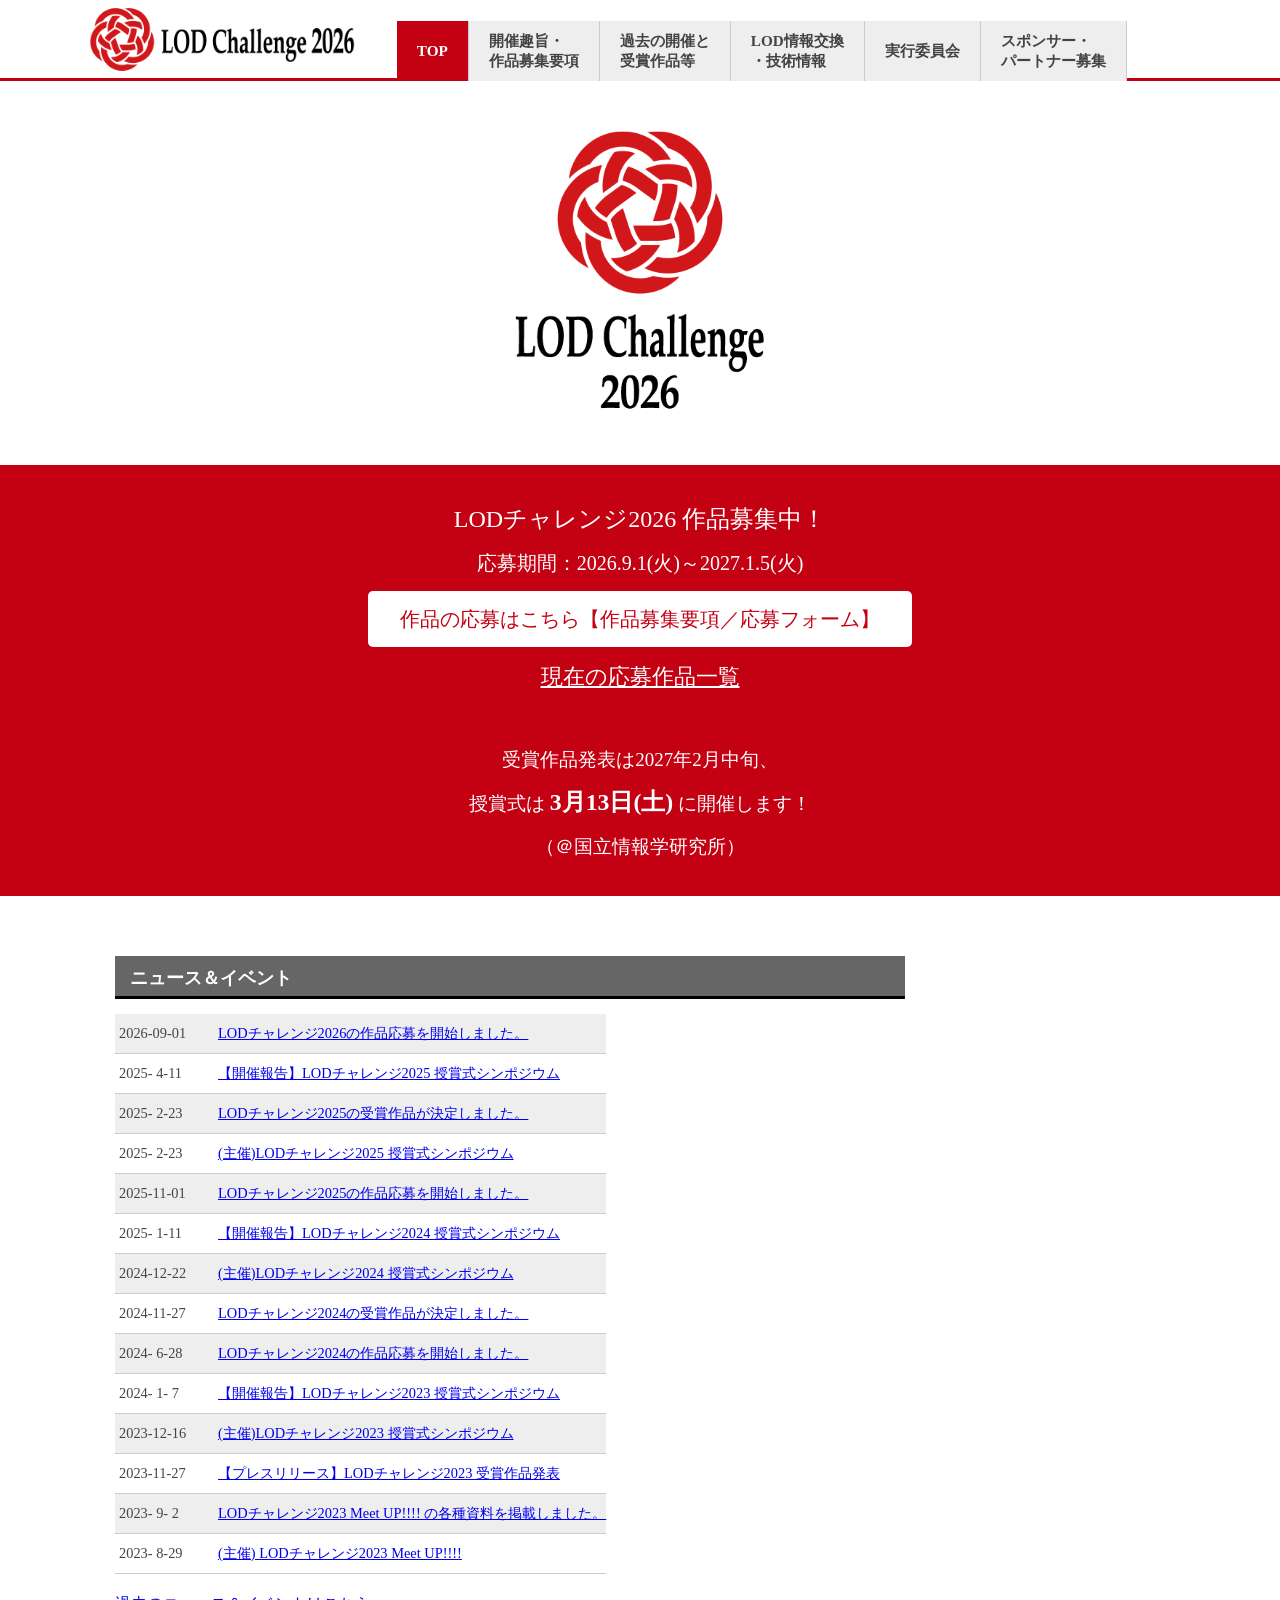
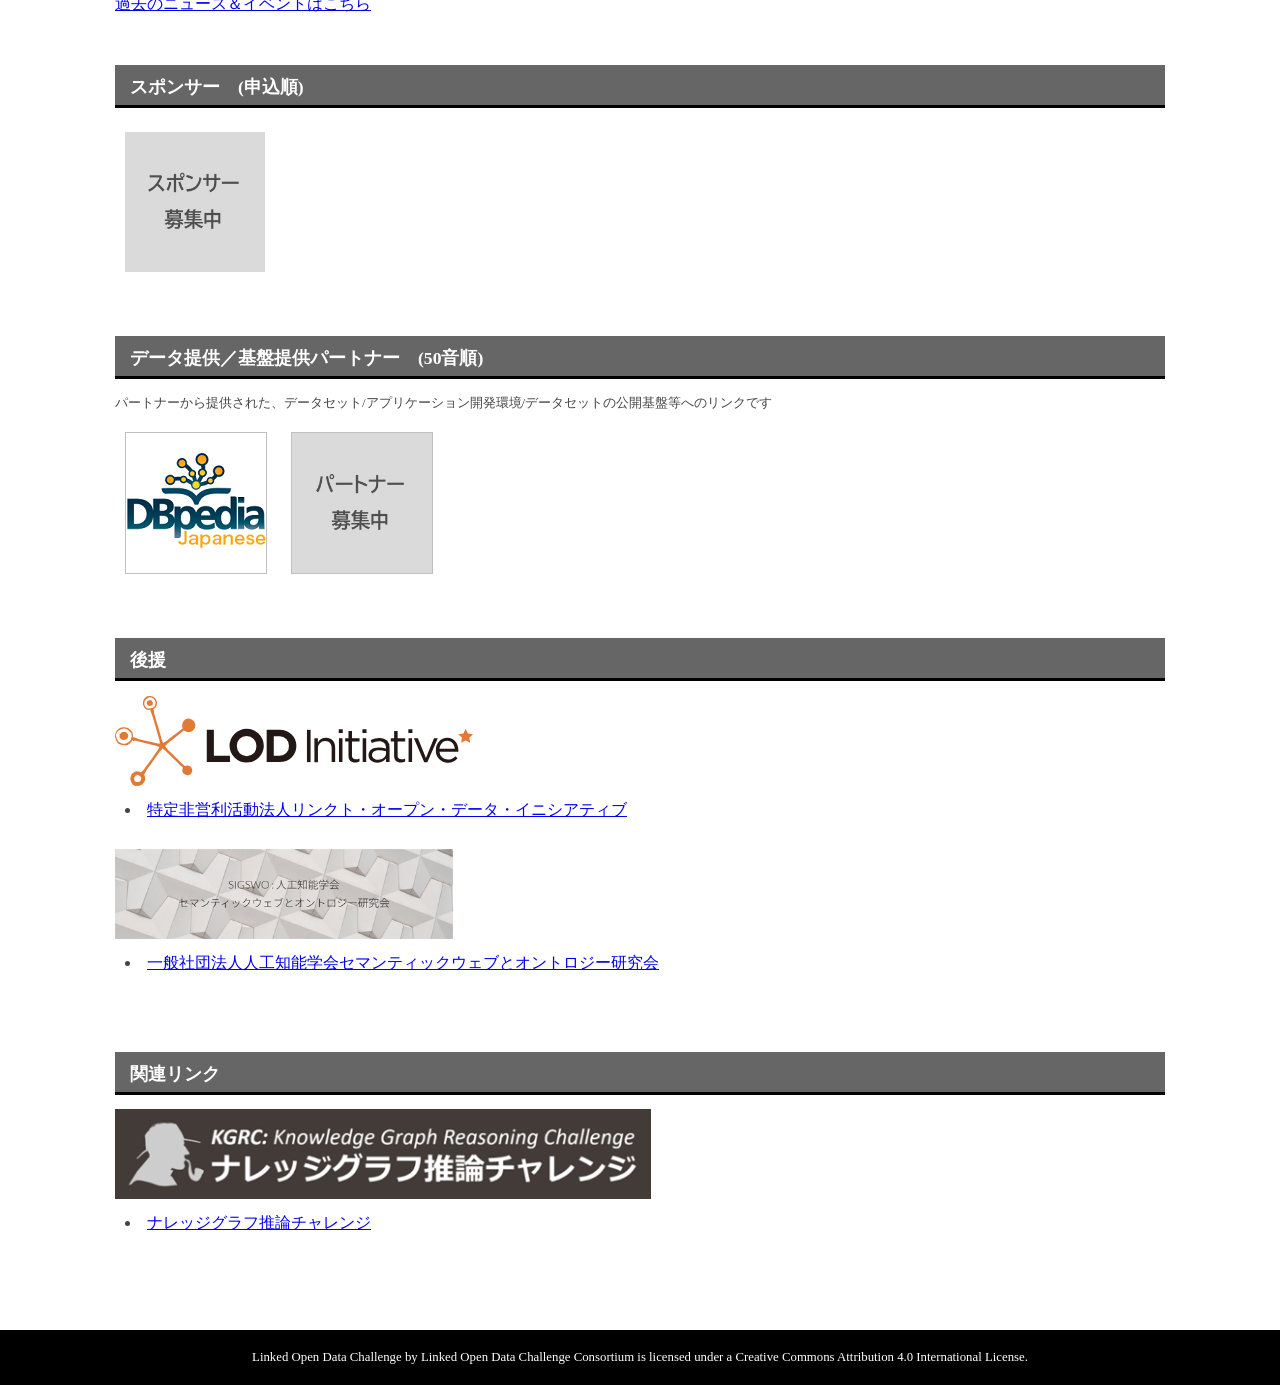
==== commit d4eab2bf: "Update index.html" ====
--- a/docs/index.html
+++ b/docs/index.html
@@ -107,7 +107,7 @@
 	応募期間：2026.9.1(火)～2027.1.5(火)<br>
 	<a href="entry.html" class="bg_white_rec" style="color: #C40013;" >作品の応募はこちら【作品募集要項／応募フォーム】</a><br>
 	<span style="font-size:110%;;"><a href="https://docs.google.com/spreadsheets/d/107TwfLSbiNcuHM2gIHmRmp1JsxgPm8GwnYmjIuVyZDI/edit?usp=sharing">現在の応募作品一覧</a></span><br><br>
-	<span style="font-size:95%">受賞作品発表は2027年2月中旬、<br>授賞式は <span style="font-size:125%; font-weight:bold;">3月13日(土)</span> に開催します！</span>
+	<span style="font-size:95%">受賞作品発表は2027年2月中旬、<br>授賞式は <span style="font-size:125%; font-weight:bold;">3月13日(土)</span> に開催します！<br>（＠国立情報学研究所）</span>
 
 	<!--
 	<div class="redTextArea">
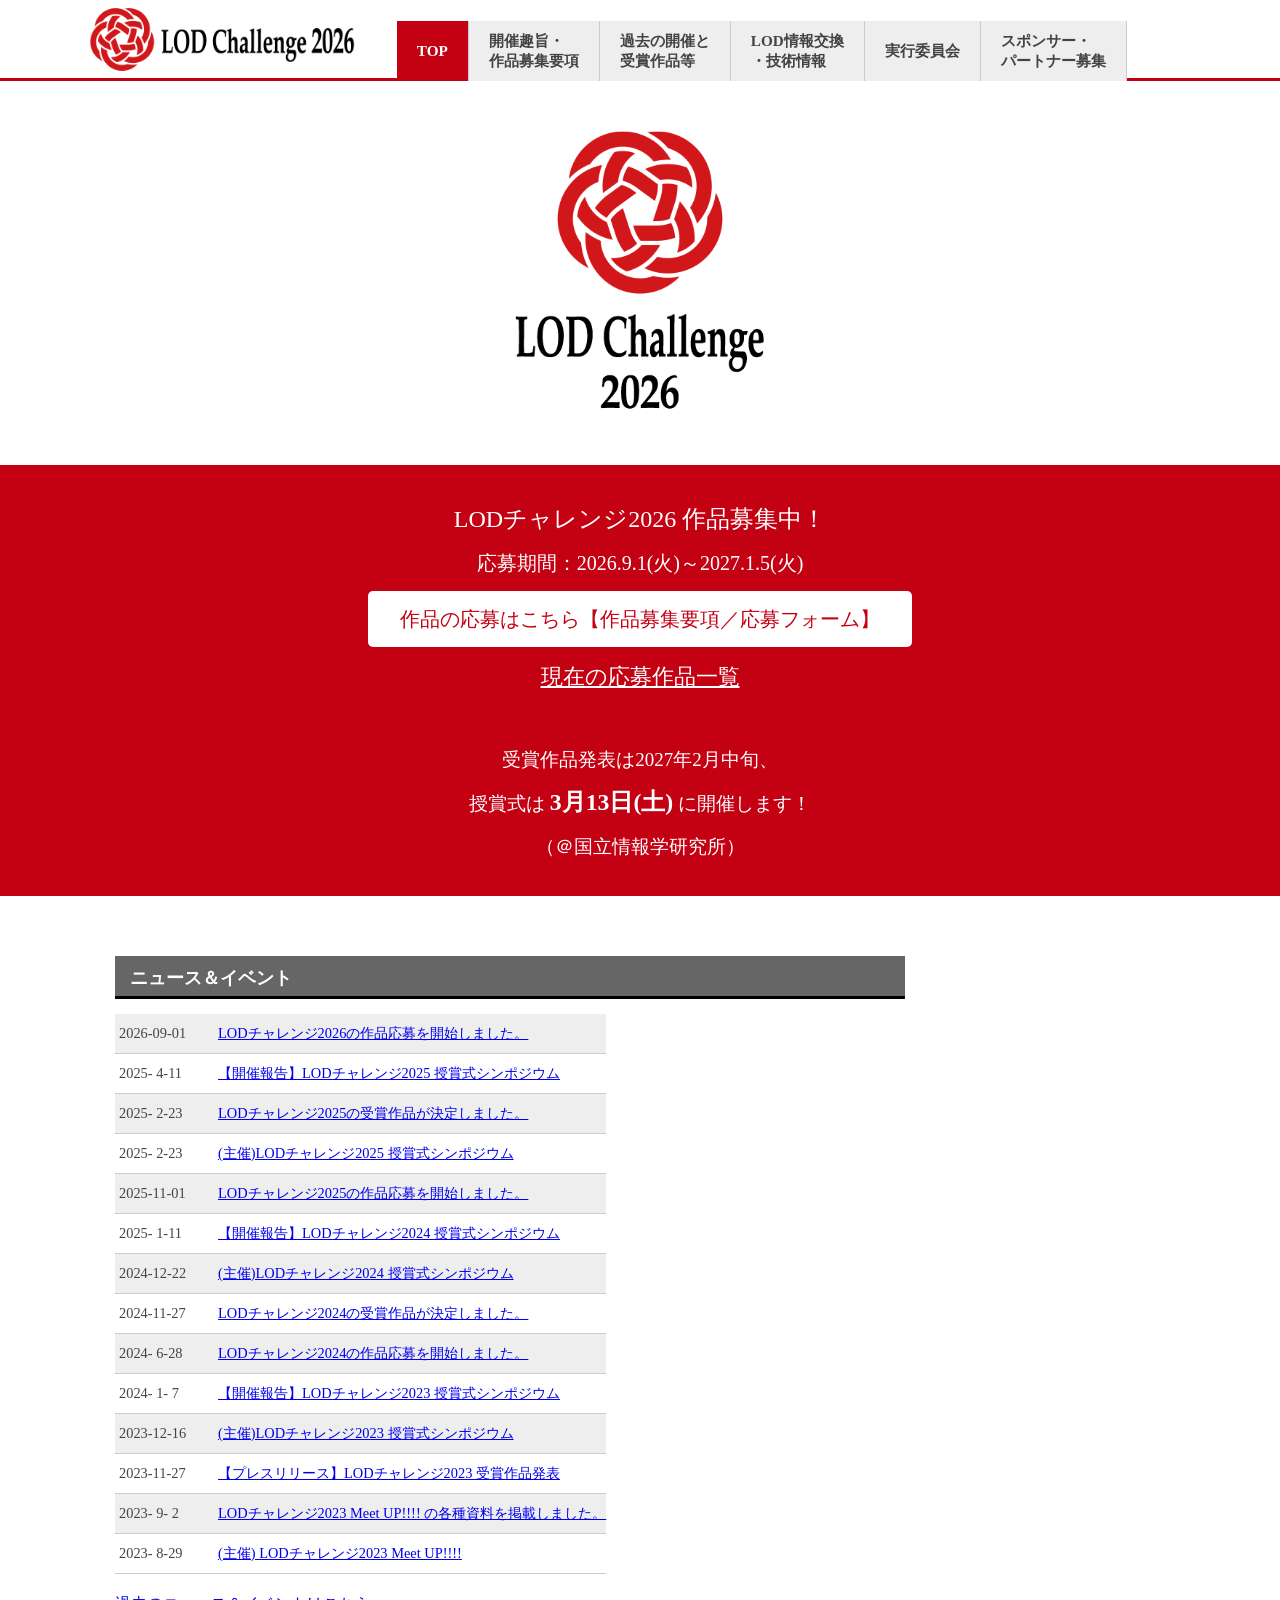
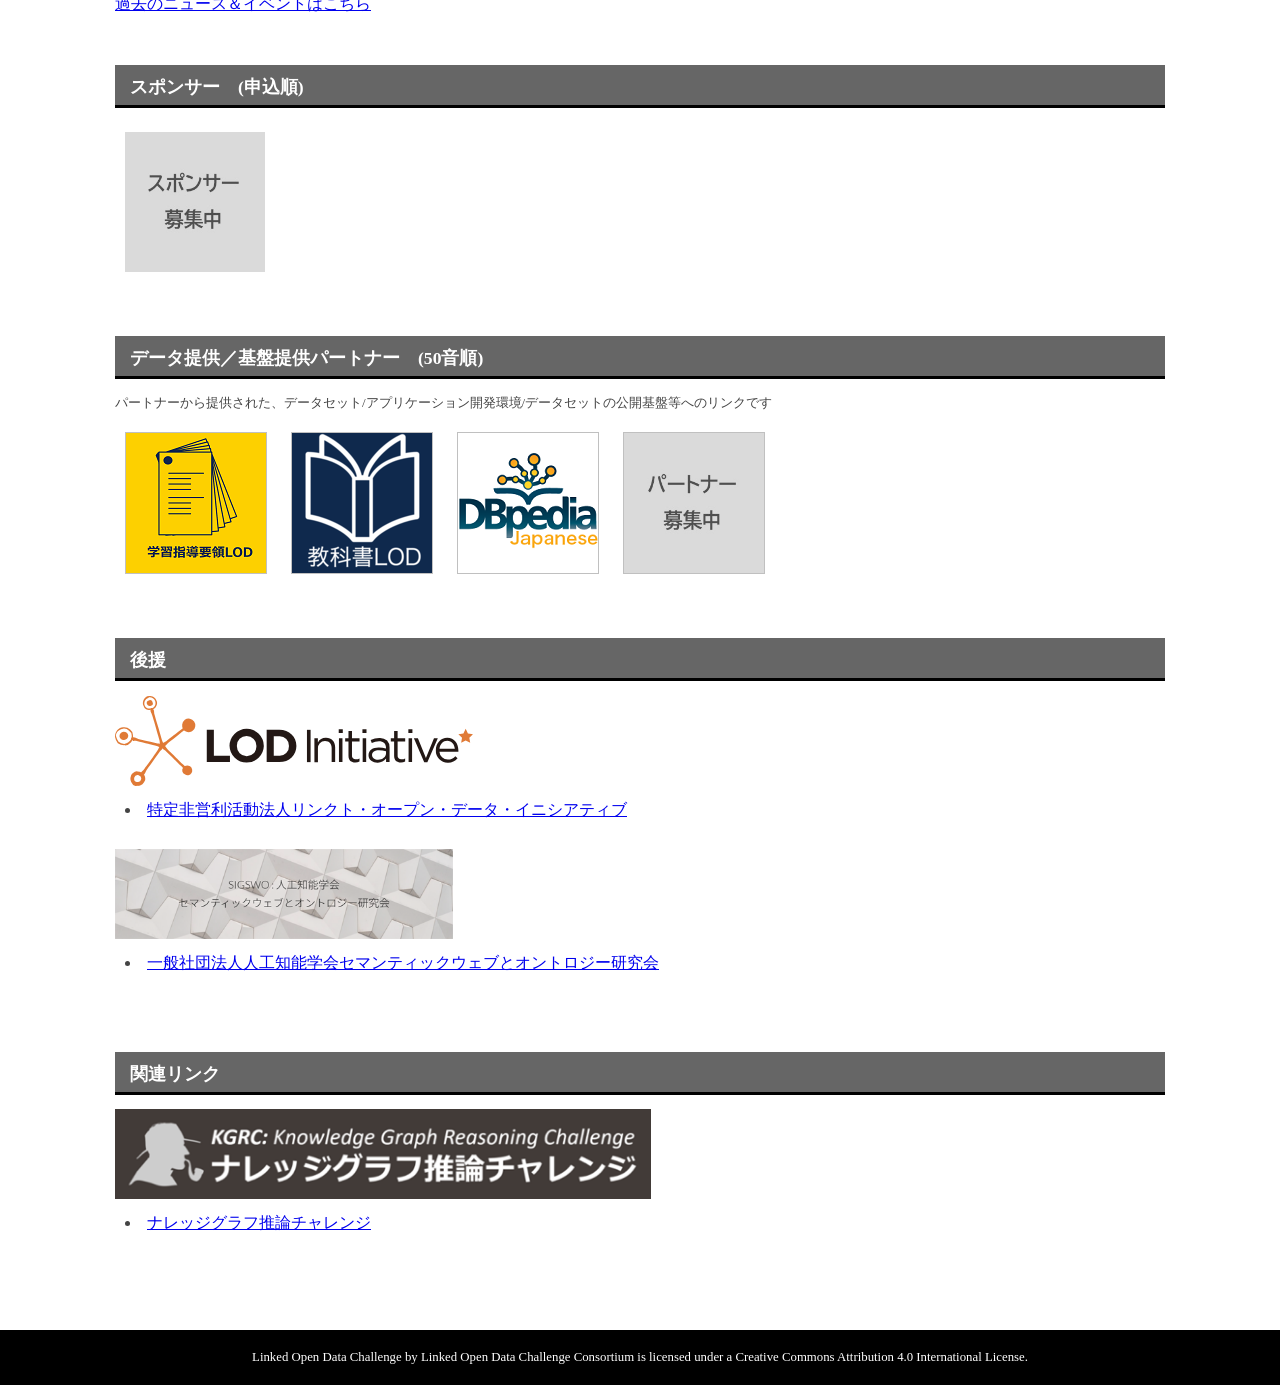
==== commit a93928a8: "update" ====
--- a/docs/index.html
+++ b/docs/index.html
@@ -248,14 +248,12 @@
 	<div style="margin:6px 0 10px 0; font-size:small;">パートナーから提供された、データセット/アプリケーション開発環境/データセットの公開基盤等へのリンクです</div>
 
 	<!--(が) 学習指導要領LOD -->
-	<!--
 		<a href="https://w3id.org/jp-cos/" target="_blank" title="学習指導要領LOD"><img src="./images/sp_logo/jp-cos-logo.png" alt="学習指導要領LOD" class="partnerImg"></a>
-	-->
+
 
 	<!--(き) 教科書LOD -->
-	<!--
 		<a href="https://w3id.org/jp-textbook/" target="_blank" title="教科書LOD"><img src="./images/sp_logo/textbook-logo.png" alt="教科書LOD" class="partnerImg"></a>
-	-->
+
 		
 	<!--(こ) 国文学研究資料館-->
 	<!--
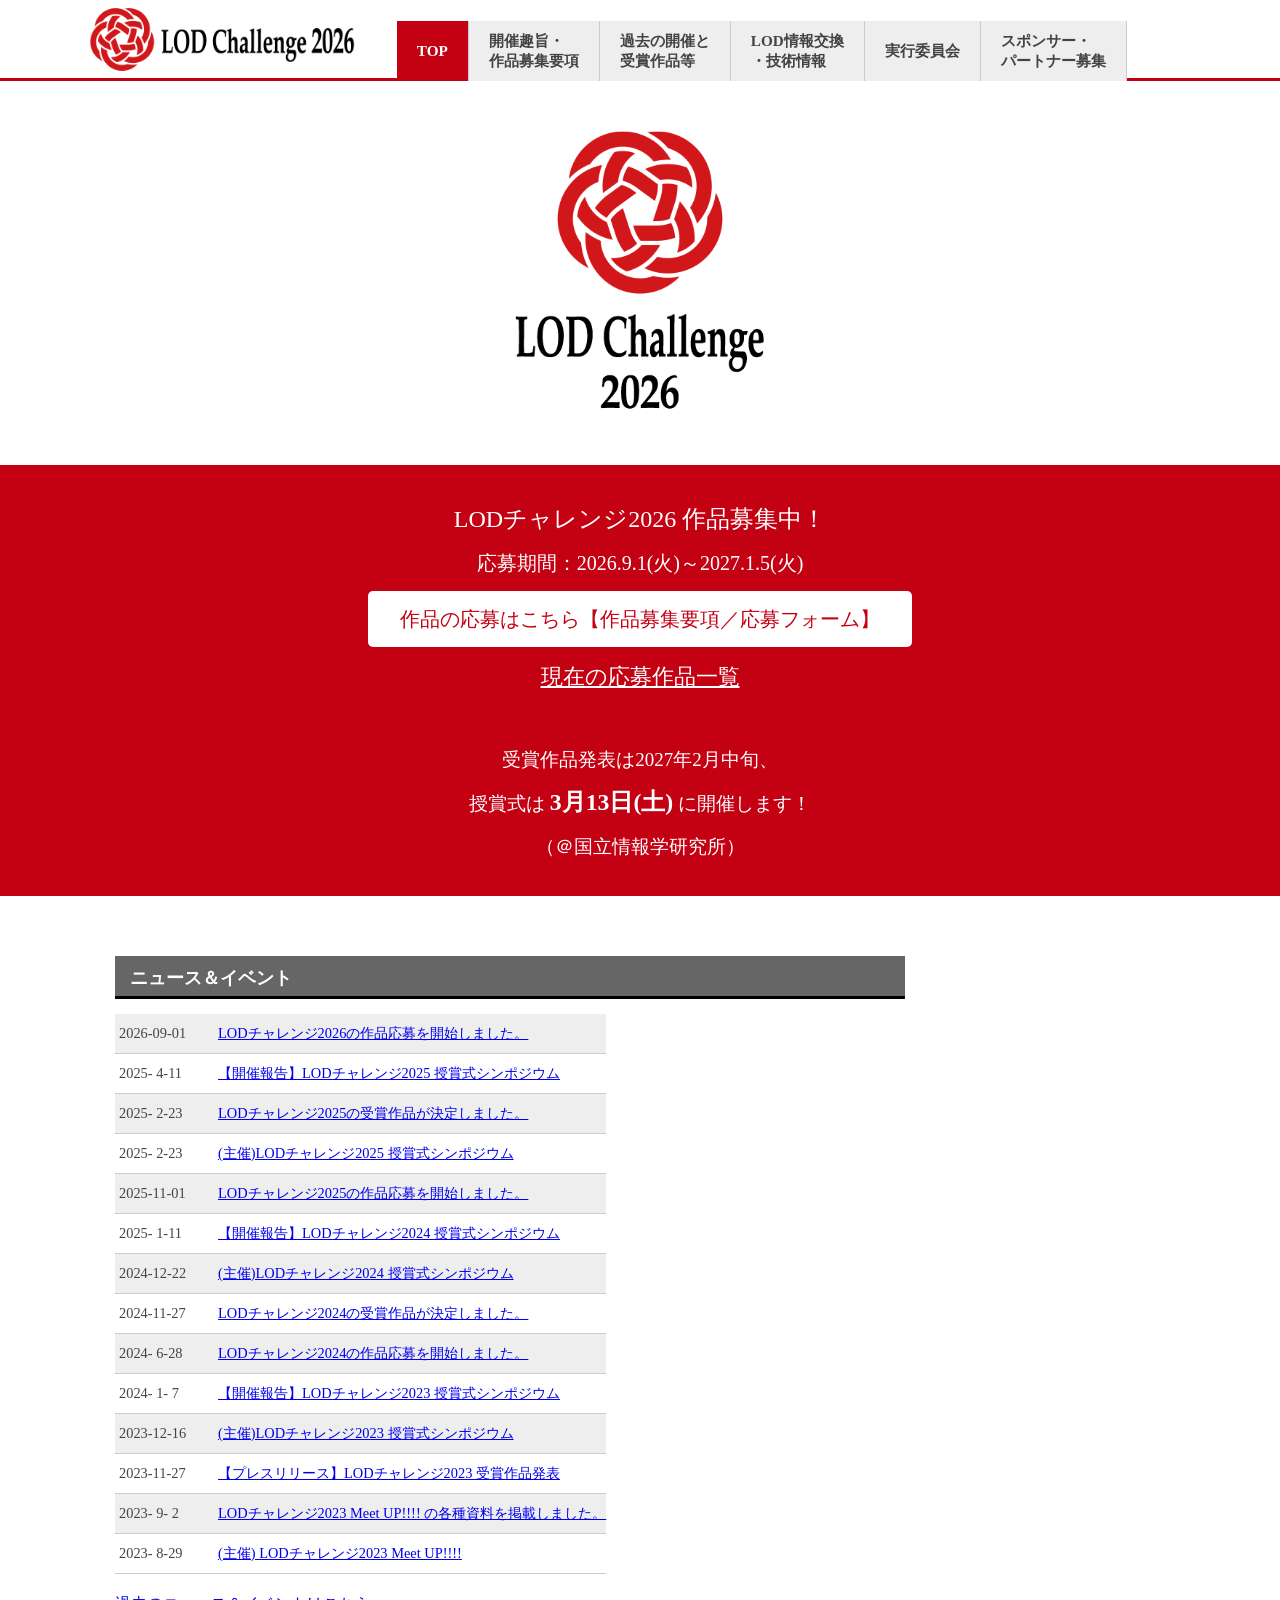
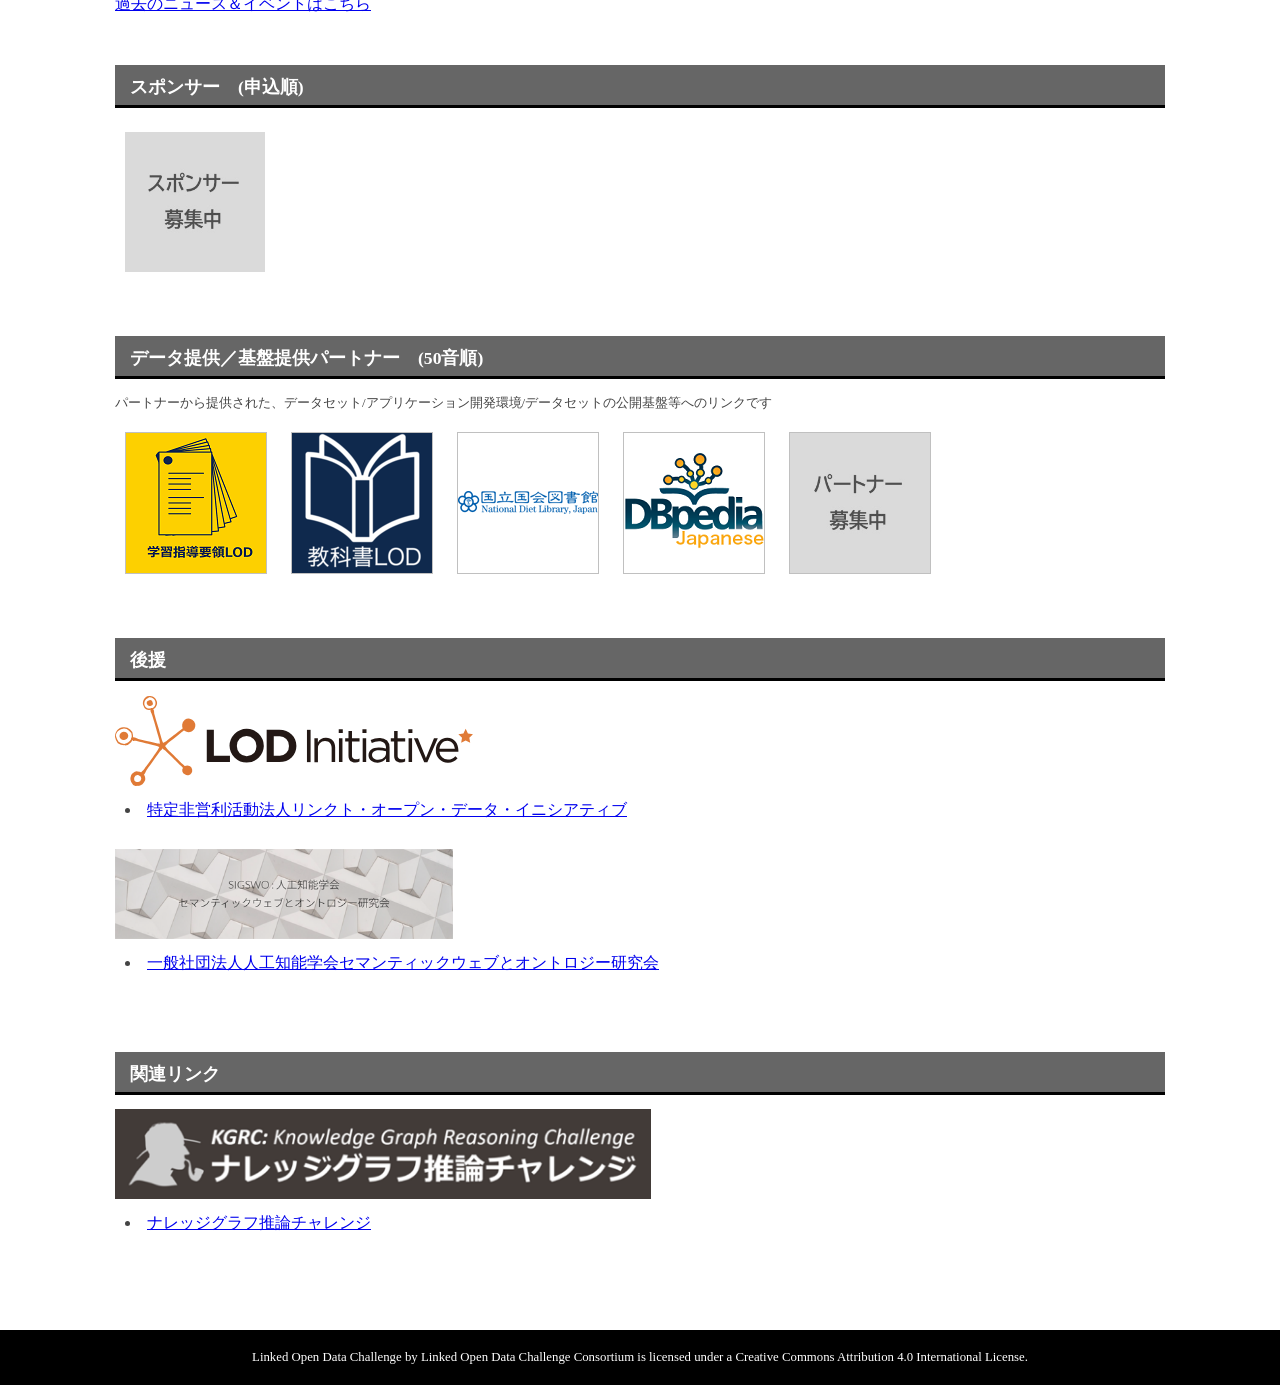
==== commit 2e478968: "update" ====
--- a/docs/index.html
+++ b/docs/index.html
@@ -261,7 +261,6 @@
 	-->
 		
 	<!--(こ) 国立国会図書館 -->
-	<!--
 		<a href="https://www.ndl.go.jp/jp/dlib/standards/lod/index.html" target="_blank" title="国立国会図書館"><img src="./images/sp_logo/pt_ndl_logo.png" alt="国立国会図書館" class="partnerImg"></a>
 		
 	<!--(し) ししょまろはん -->
